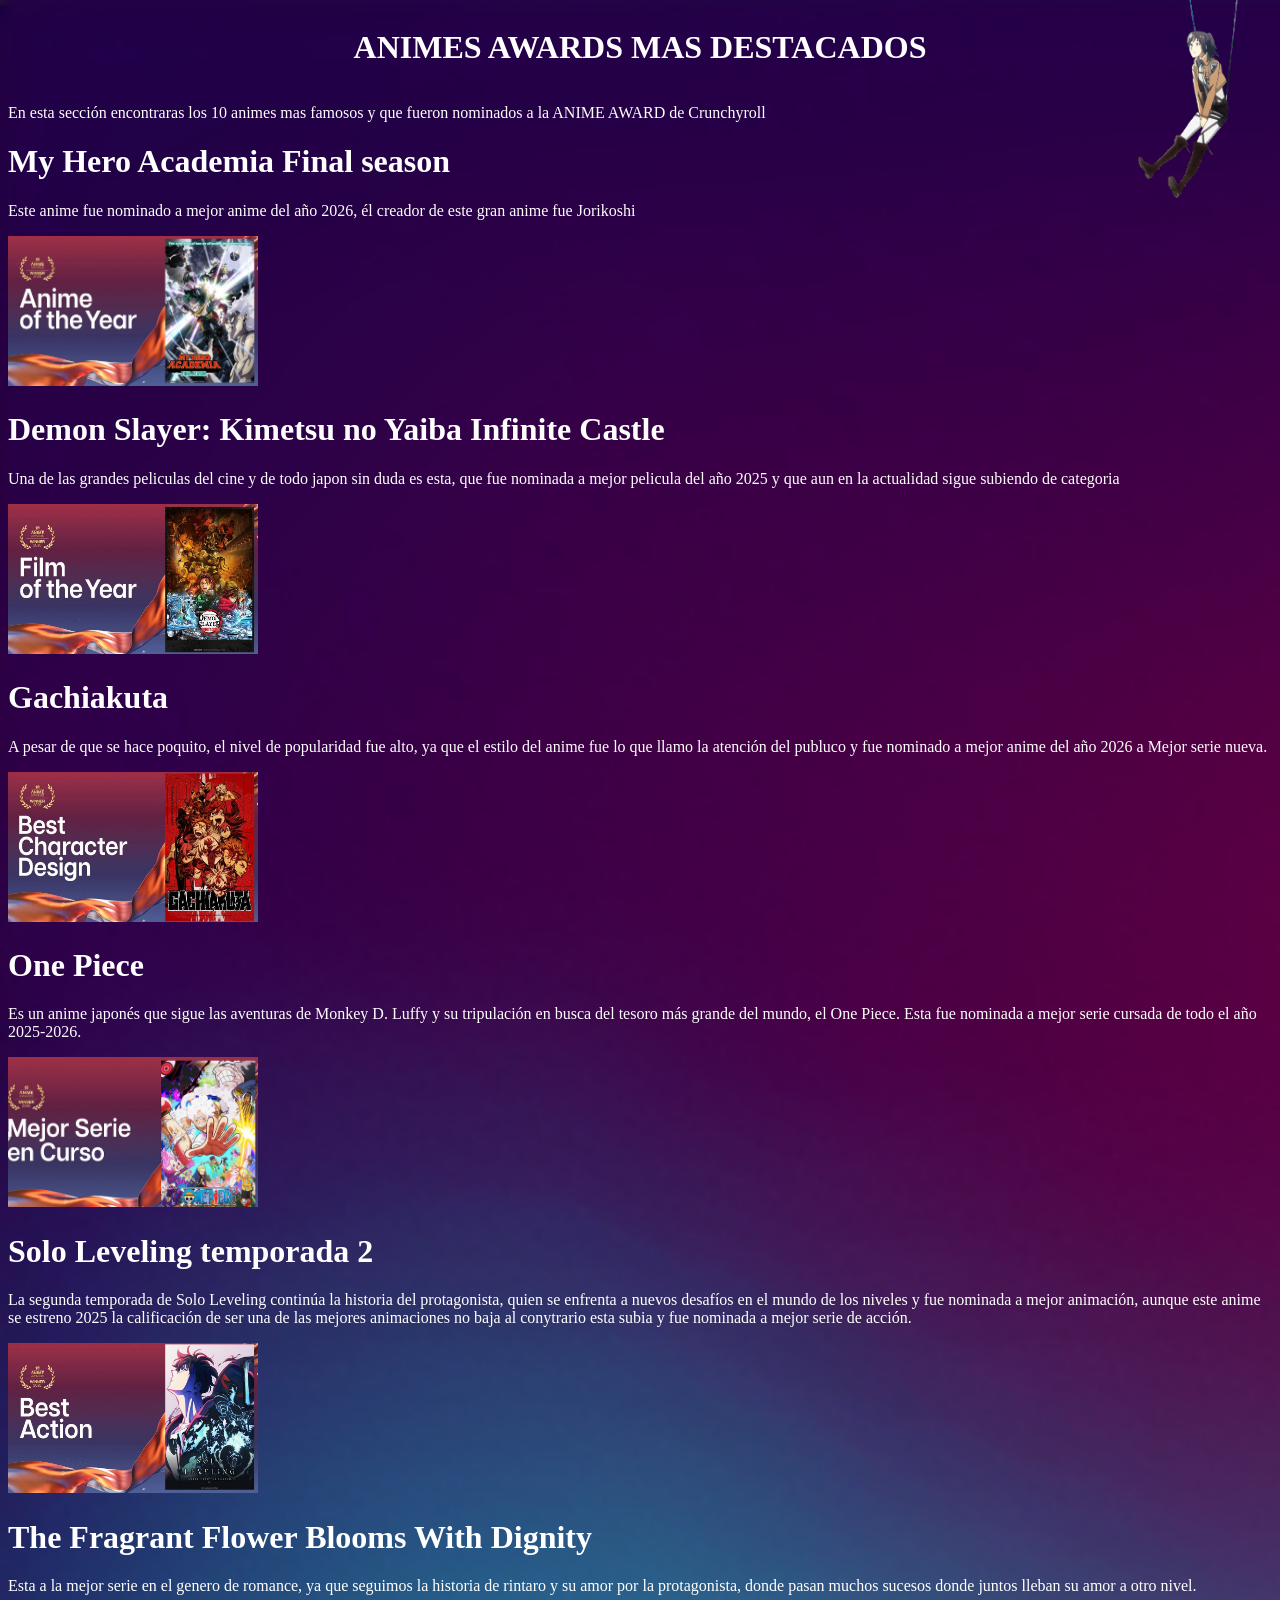
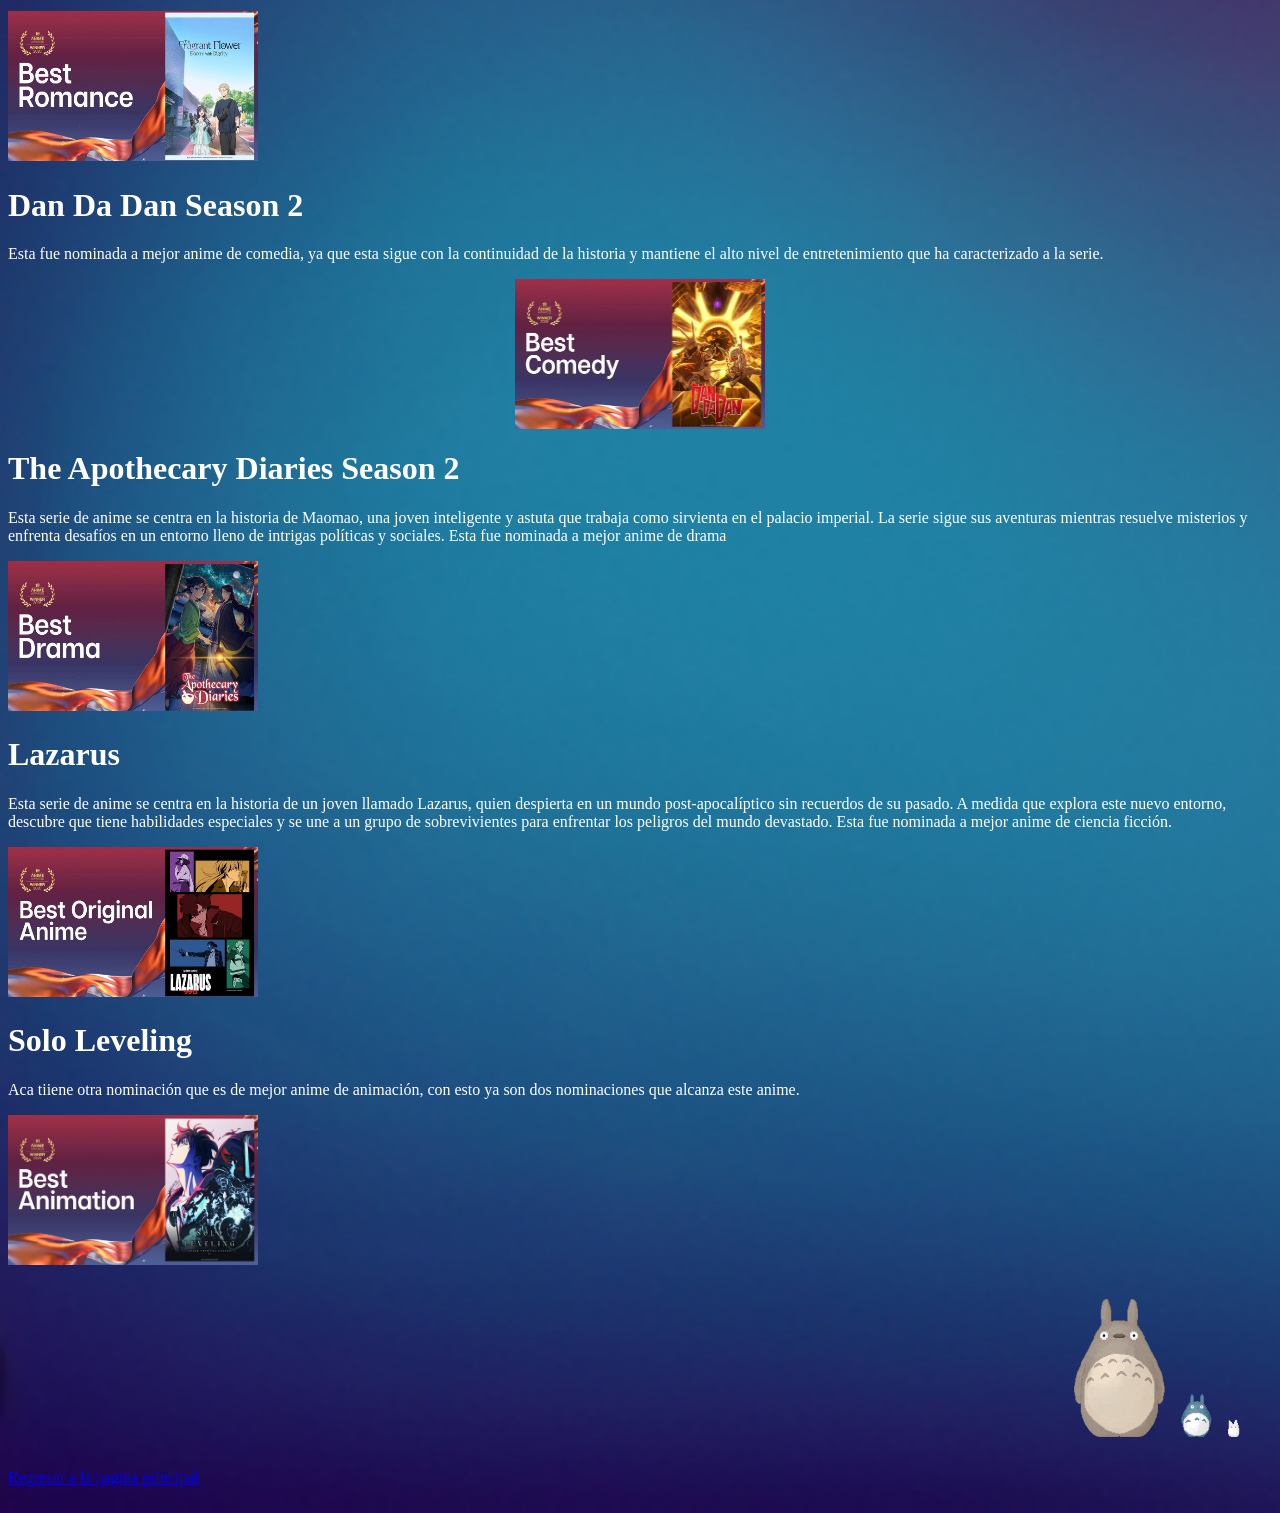
==== Anime.html @ 515d3b7e "cambios de todo" ====
<!DOCTYPE html>
<html lang="en">
<head>
    <meta charset="UTF-8">
    <meta name="viewport" content="width=device-width, initial-scale=1.0">
    <title>sly_Anime</title>
    <link rel="stylesheet" href="style.css" />

</head>
<body>
    <div>
   <h1 style="text-align:center;" >ANIMES AWARDS MAS DESTACADOS</h1>
     <img src="titan.gif" class="titan" >

    </div>
    <p>En esta sección encontraras los 10 animes mas famosos y que fueron nominados a la ANIME AWARD de Crunchyroll </p>
   <h1>My Hero Academia Final season</h1>
    <p>Este anime fue nominado a mejor anime del año 2026, él creador de este gran anime fue Jorikoshi</p>
     <img src="hero.jpeg" width="250px" height="150px">
   <h1> Demon Slayer: Kimetsu no Yaiba Infinite Castle</h1>
     <p> Una de las grandes peliculas del cine y de todo japon sin duda es esta, que fue nominada a mejor pelicula del año 2025 y que aun en la actualidad sigue subiendo de categoria</p>
     <img src="kimetsu.jpeg" width="250px" height="150px">
   <h1>Gachiakuta</h1>
     <p> A pesar de que se hace poquito, el nivel de popularidad fue alto, ya que el estilo del anime fue lo que llamo la atención del publuco y fue nominado a mejor anime del año 2026 a Mejor serie nueva.</p>
     <img src="gachiakuta.jpeg" width="250px" height="150px">
   <h1> One Piece</h1>
     <p>Es un anime japonés que sigue las aventuras de Monkey D. Luffy y su tripulación en busca del tesoro más grande del mundo, el One Piece. Esta fue nominada a mejor serie cursada de todo el año 2025-2026.</p>
     <img src="one.png" width="250px" height="150px">
   <h1>Solo Leveling temporada 2</h1>
     <p>La segunda temporada de Solo Leveling continúa la historia del protagonista, quien se enfrenta a nuevos desafíos en el mundo de los niveles y fue nominada a mejor animación, aunque este anime se estreno 2025 la calificación de ser una de las mejores animaciones no baja al conytrario esta subia y fue nominada a mejor serie de acción.</p>
     <img src="sololevelin.jpeg" width="250px" height="150px">
   <h1>The Fragrant Flower Blooms With Dignity</h1>
     <p>Esta a la mejor serie en el genero de romance, ya que seguimos la historia de rintaro y su amor por la protagonista, donde pasan muchos sucesos donde juntos lleban su amor a otro nivel.</p>
     <img src="flowers.jpeg" width="250px" height="150px">
   <h1>Dan Da Dan Season 2</h1>
     <p>Esta fue nominada a mejor anime de comedia, ya que esta sigue con la continuidad de la historia y mantiene el alto nivel de entretenimiento que ha caracterizado a la serie.</p>
     <img src="dan.jpeg" width="250px" height="150px" style="display:block; margin-left: auto; margin-right: auto;">
    <h1>The Apothecary Diaries Season 2</h1>
      <p>Esta serie de anime se centra en la historia de Maomao, una joven inteligente y astuta que trabaja como sirvienta en el palacio imperial. La serie sigue sus aventuras mientras resuelve misterios y enfrenta desafíos en un entorno lleno de intrigas políticas y sociales. Esta fue nominada a mejor anime de drama</p>
      <img src="boticaria.jpeg" width="250px" height="150px">
    <h1>Lazarus</h1>
      <p>Esta serie de anime se centra en la historia de un joven llamado Lazarus, quien despierta en un mundo post-apocalíptico sin recuerdos de su pasado. A medida que explora este nuevo entorno, descubre que tiene habilidades especiales y se une a un grupo de sobrevivientes para enfrentar los peligros del mundo devastado. Esta fue nominada a mejor anime de ciencia ficción.</p>
      <img src="lazarus.jpeg" width="250px" height="150px">
    <h1>Solo Leveling</h1>
      <p>Aca tiiene otra nominación que es de mejor anime de animación, con esto ya son dos nominaciones que alcanza este anime.</p>
      <img src="solo.jpeg" width="250px" height="150px" > <img src="totoro.gif" class="gif" style="display:block; margin-left: auto; margin-right: 0;">

       <a href="index.html">Regresar a la pagina principal</a>
     
      <br>
      <br>







</body>
</html>
---- style.css ----
/* * {
    margin: 0;
    padding: 0;
} */

body
{
 background-image: url("fondo.png");
  background-repeat: no-repeat;
  background-size: cover;
}
h1{
    color: white;
}
p{
    color: white;
}


#btn:hover{
    background-color: white;
    color: black;
    
}
.gif{
    width: 200px;
    height: 200px;
    animation: moverRL 12s linear infinite;
}

@keyframes moverRL {
  from {
    transform: translateX(100%);
  }
  to {
    transform: translateX(-100vw);
  }
}

.titan{
    width: 150px;
    position: absolute;
    top: 0;
    right: 0;
}
div{
    display: flex;
    justify-content: center;
    align-items: center;
}

@media (max-width: 600px) {
    .titan {
        width: 60px;
    }
}
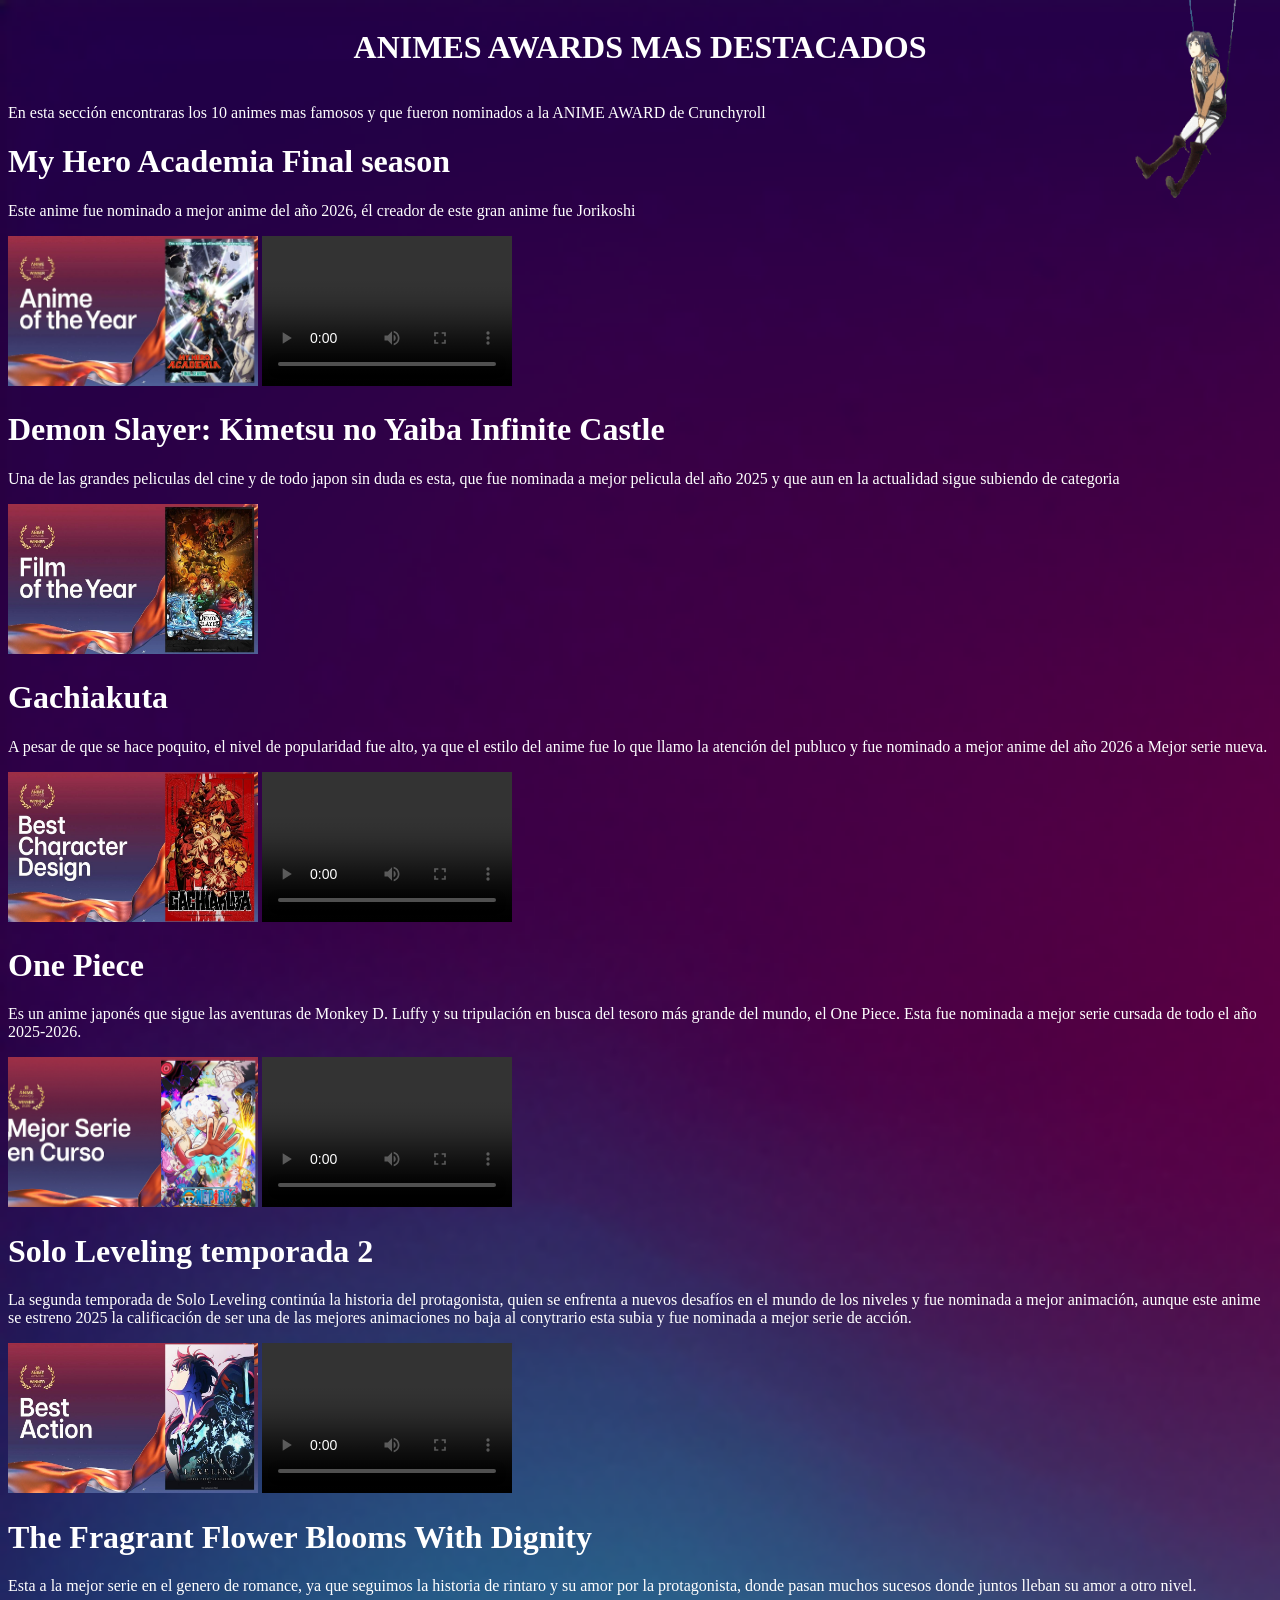
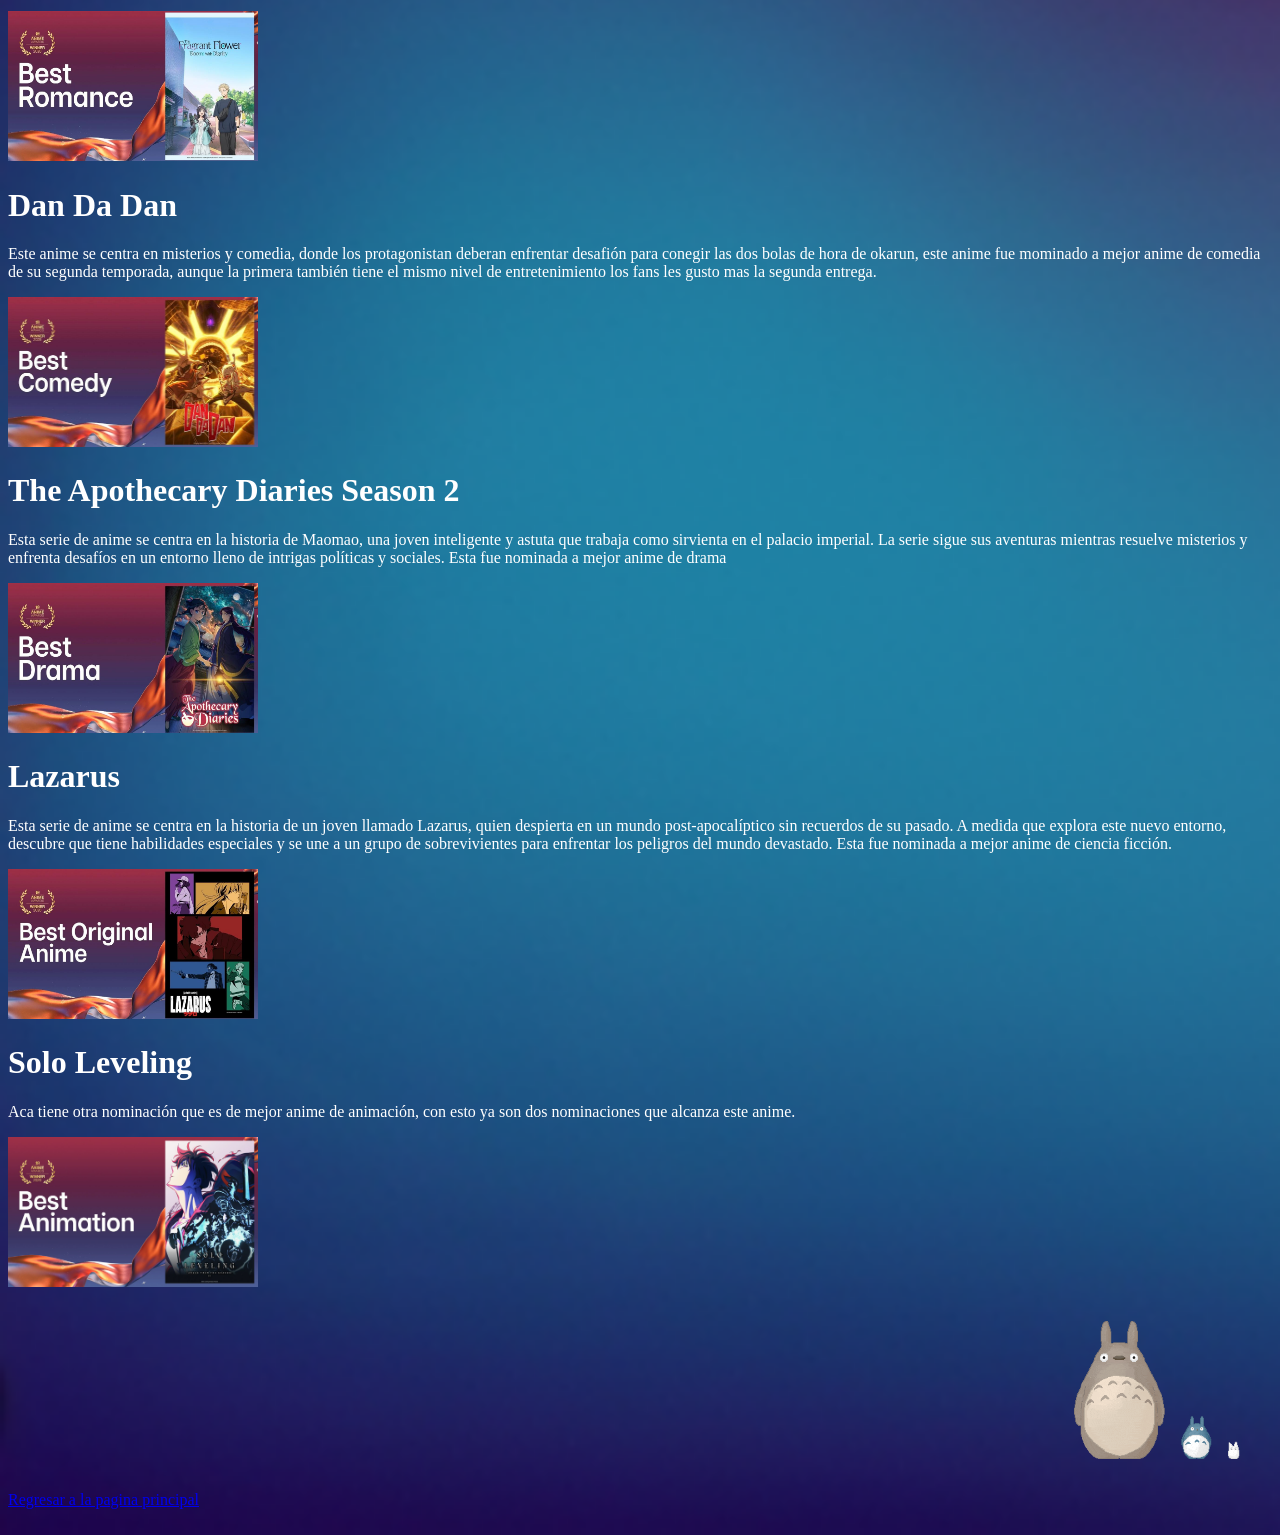
==== commit 4bda4bbd: "videos commit" ====
--- a/Anime.html
+++ b/Anime.html
@@ -17,24 +17,43 @@
    <h1>My Hero Academia Final season</h1>
     <p>Este anime fue nominado a mejor anime del año 2026, él creador de este gran anime fue Jorikoshi</p>
      <img src="hero.jpeg" width="250px" height="150px">
+       <video width="250px" height="150px" controls>
+        <source src="mha.mp4" class="hma"> 
+       </video>
+
    <h1> Demon Slayer: Kimetsu no Yaiba Infinite Castle</h1>
      <p> Una de las grandes peliculas del cine y de todo japon sin duda es esta, que fue nominada a mejor pelicula del año 2025 y que aun en la actualidad sigue subiendo de categoria</p>
      <img src="kimetsu.jpeg" width="250px" height="150px">
    <h1>Gachiakuta</h1>
      <p> A pesar de que se hace poquito, el nivel de popularidad fue alto, ya que el estilo del anime fue lo que llamo la atención del publuco y fue nominado a mejor anime del año 2026 a Mejor serie nueva.</p>
      <img src="gachiakuta.jpeg" width="250px" height="150px">
+     <video width="250px" height="150px" controls>
+        <source src="gachi.mp4" class="gachi"> 
+       </video>
+
+
+
    <h1> One Piece</h1>
      <p>Es un anime japonés que sigue las aventuras de Monkey D. Luffy y su tripulación en busca del tesoro más grande del mundo, el One Piece. Esta fue nominada a mejor serie cursada de todo el año 2025-2026.</p>
      <img src="one.png" width="250px" height="150px">
+      <video width="250px" height="150px" controls>
+        <source src="one.mp4" class="one"> 
+       </video>
+      
    <h1>Solo Leveling temporada 2</h1>
      <p>La segunda temporada de Solo Leveling continúa la historia del protagonista, quien se enfrenta a nuevos desafíos en el mundo de los niveles y fue nominada a mejor animación, aunque este anime se estreno 2025 la calificación de ser una de las mejores animaciones no baja al conytrario esta subia y fue nominada a mejor serie de acción.</p>
      <img src="sololevelin.jpeg" width="250px" height="150px">
+     <video width="250px" height="150px" controls>
+        <source src="solo.mp4" class="solo"> 
+       </video>
+
+
    <h1>The Fragrant Flower Blooms With Dignity</h1>
      <p>Esta a la mejor serie en el genero de romance, ya que seguimos la historia de rintaro y su amor por la protagonista, donde pasan muchos sucesos donde juntos lleban su amor a otro nivel.</p>
      <img src="flowers.jpeg" width="250px" height="150px">
-   <h1>Dan Da Dan Season 2</h1>
-     <p>Esta fue nominada a mejor anime de comedia, ya que esta sigue con la continuidad de la historia y mantiene el alto nivel de entretenimiento que ha caracterizado a la serie.</p>
-     <img src="dan.jpeg" width="250px" height="150px" style="display:block; margin-left: auto; margin-right: auto;">
+    <h1>Dan Da Dan</h1>
+     <p>Este anime se centra en misterios y comedia, donde los protagonistan deberan enfrentar desafión para conegir las dos bolas de hora de okarun, este anime fue mominado a mejor anime de comedia de su segunda temporada, aunque la primera también tiene el mismo nivel de entretenimiento los fans les gusto mas la segunda entrega.</p>
+     <img src="dan.jpeg" width="250px" height="150px">
     <h1>The Apothecary Diaries Season 2</h1>
       <p>Esta serie de anime se centra en la historia de Maomao, una joven inteligente y astuta que trabaja como sirvienta en el palacio imperial. La serie sigue sus aventuras mientras resuelve misterios y enfrenta desafíos en un entorno lleno de intrigas políticas y sociales. Esta fue nominada a mejor anime de drama</p>
       <img src="boticaria.jpeg" width="250px" height="150px">
@@ -42,9 +61,9 @@
       <p>Esta serie de anime se centra en la historia de un joven llamado Lazarus, quien despierta en un mundo post-apocalíptico sin recuerdos de su pasado. A medida que explora este nuevo entorno, descubre que tiene habilidades especiales y se une a un grupo de sobrevivientes para enfrentar los peligros del mundo devastado. Esta fue nominada a mejor anime de ciencia ficción.</p>
       <img src="lazarus.jpeg" width="250px" height="150px">
     <h1>Solo Leveling</h1>
-      <p>Aca tiiene otra nominación que es de mejor anime de animación, con esto ya son dos nominaciones que alcanza este anime.</p>
+      <p>Aca tiene otra nominación que es de mejor anime de animación, con esto ya son dos nominaciones que alcanza este anime.</p>
       <img src="solo.jpeg" width="250px" height="150px" > <img src="totoro.gif" class="gif" style="display:block; margin-left: auto; margin-right: 0;">
-
+       
        <a href="index.html">Regresar a la pagina principal</a>
      
       <br>
--- a/style.css
+++ b/style.css
@@ -15,6 +15,9 @@
 p{
     color: white;
 }
+
+
+
 
 
 #btn:hover{
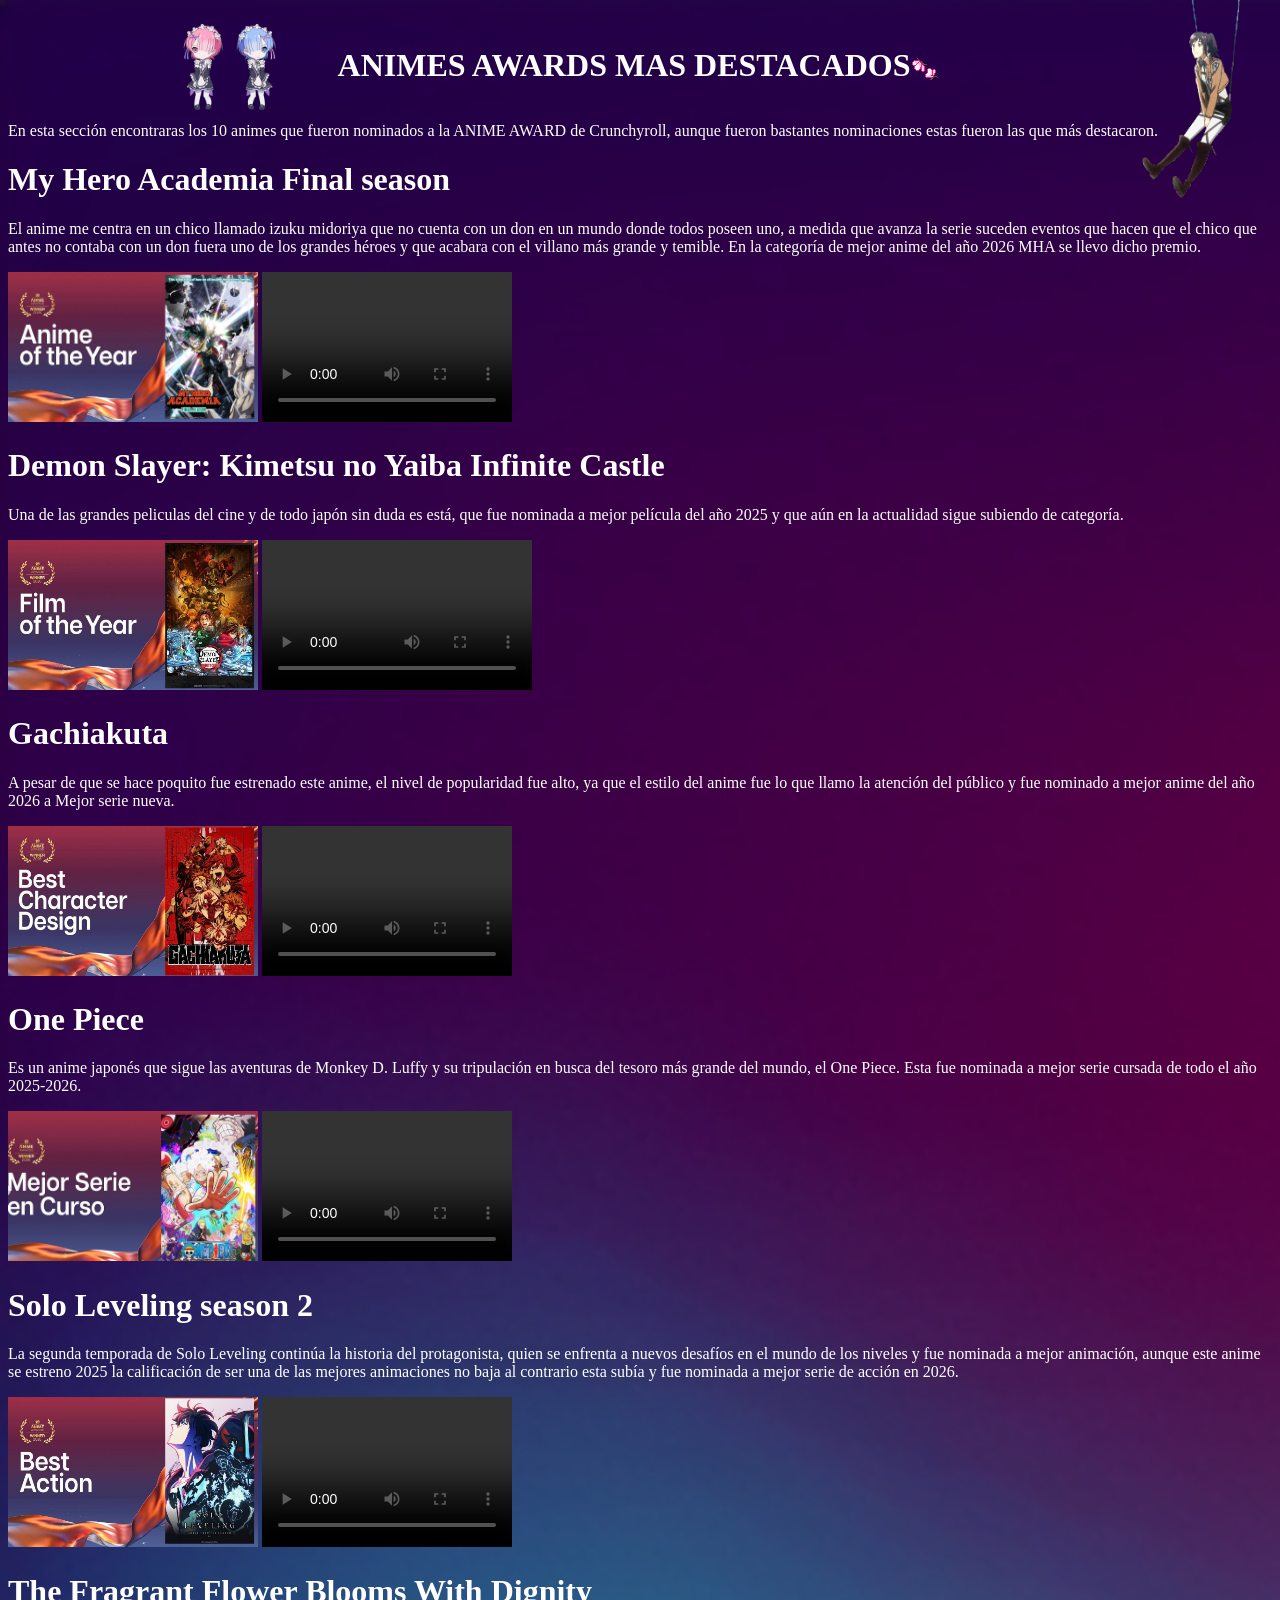
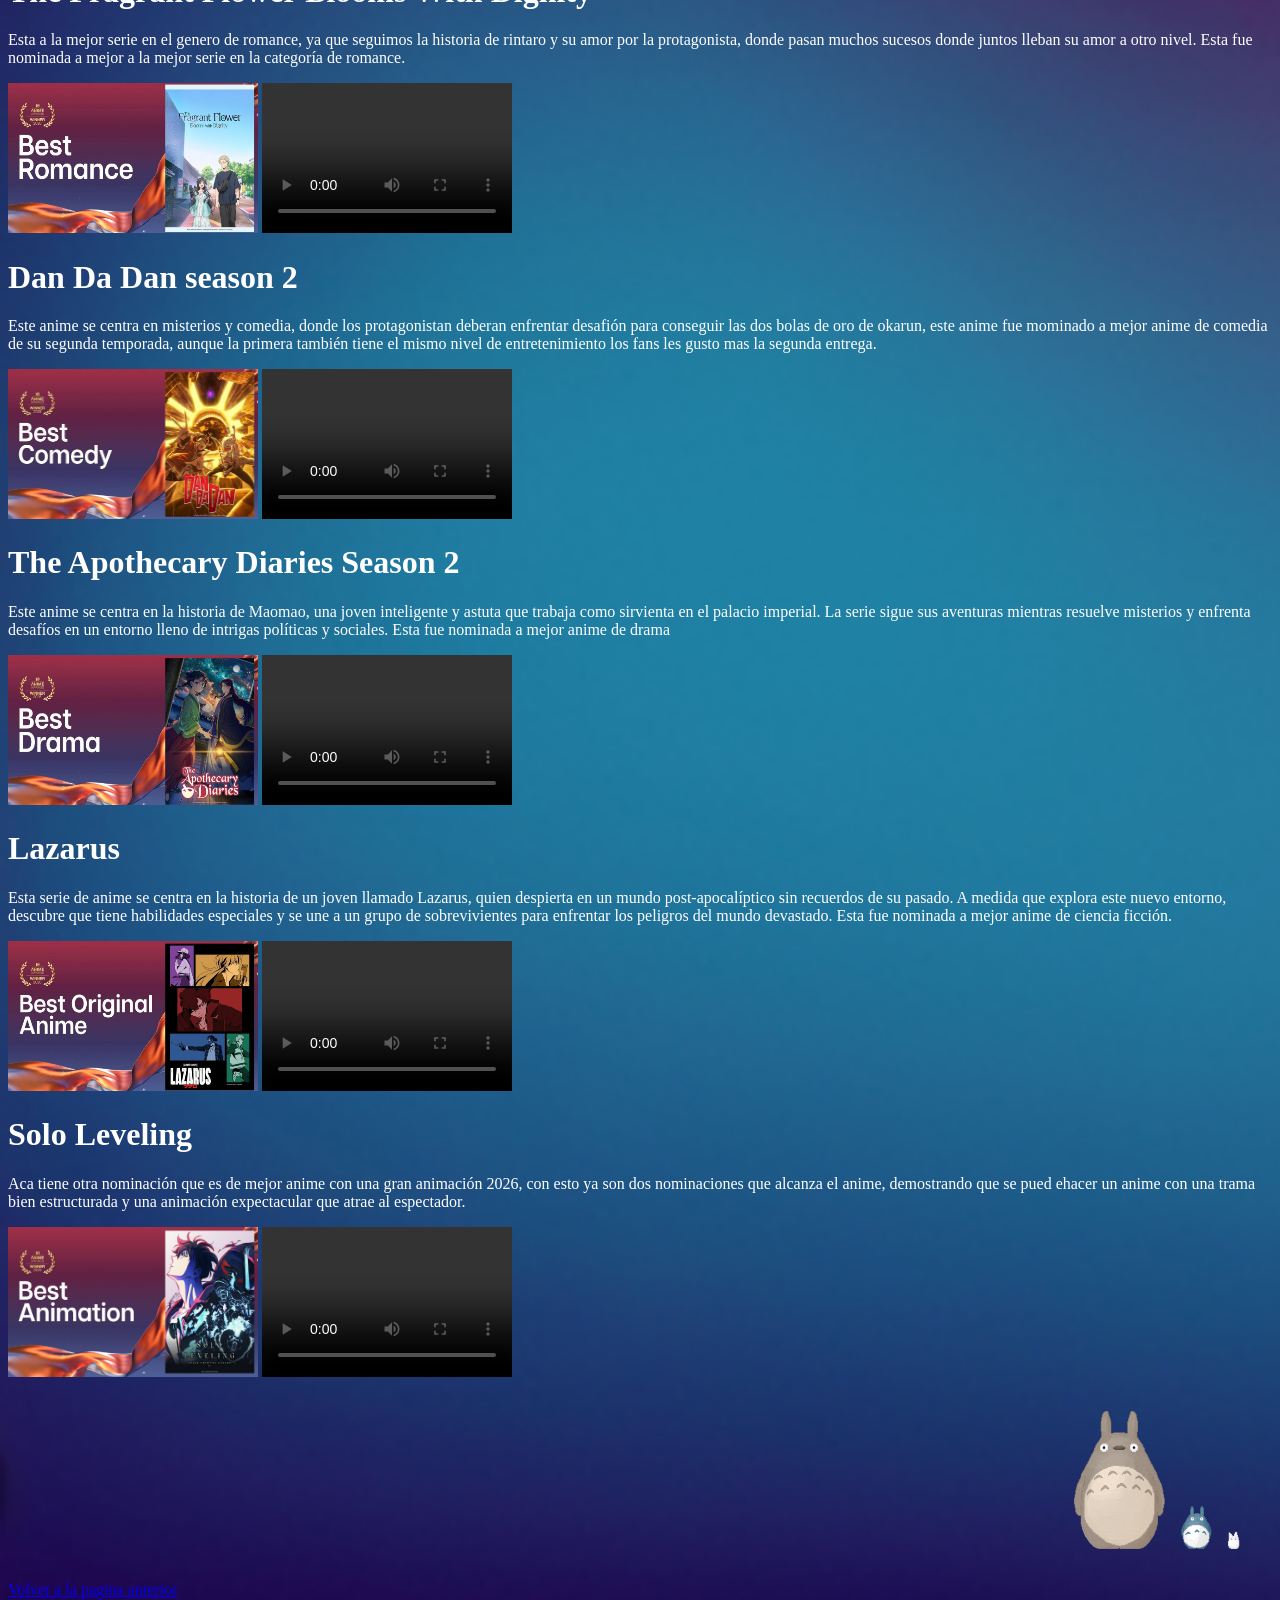
==== commit 51e8fc78: "cambios commit" ====
--- a/Anime.html
+++ b/Anime.html
@@ -3,36 +3,47 @@
 <head>
     <meta charset="UTF-8">
     <meta name="viewport" content="width=device-width, initial-scale=1.0">
-    <title>sly_Anime</title>
+    <title>sly_ANIME</title>
+    <link rel="icon" href="icono.jpg">
     <link rel="stylesheet" href="style.css" />
 
 </head>
 <body>
+  <br>
     <div>
    <h1 style="text-align:center;" >ANIMES AWARDS MAS DESTACADOS</h1>
      <img src="titan.gif" class="titan" >
-
+     <img src="mari.gif" class="mari">
+     <img src="baile.gif" class="baile">
     </div>
-    <p>En esta sección encontraras los 10 animes mas famosos y que fueron nominados a la ANIME AWARD de Crunchyroll </p>
-   <h1>My Hero Academia Final season</h1>
-    <p>Este anime fue nominado a mejor anime del año 2026, él creador de este gran anime fue Jorikoshi</p>
+    <p>En esta sección encontraras los 10 animes que fueron nominados a la ANIME AWARD de Crunchyroll, aunque fueron bastantes nominaciones estas fueron las que más destacaron. </p>
+   
+    <h1>My Hero Academia Final season</h1>
+    <p>El anime me centra en un chico llamado izuku midoriya que no cuenta con un don en un mundo donde todos poseen uno, a medida que avanza la serie suceden eventos que hacen que el chico que antes no contaba con un don fuera uno de los grandes héroes y que acabara con el villano más grande y temible. En la categoría de mejor anime del año 2026 MHA se llevo dicho premio.</p>
      <img src="hero.jpeg" width="250px" height="150px">
-       <video width="250px" height="150px" controls>
+       <video width="250px" height="150px" controls> 
+        <img src="mari.gif" class="mari">
         <source src="mha.mp4" class="hma"> 
        </video>
 
+       <br>
    <h1> Demon Slayer: Kimetsu no Yaiba Infinite Castle</h1>
-     <p> Una de las grandes peliculas del cine y de todo japon sin duda es esta, que fue nominada a mejor pelicula del año 2025 y que aun en la actualidad sigue subiendo de categoria</p>
+     <p> Una de las grandes peliculas del cine y de todo japón sin duda es está, que fue nominada a mejor película del año 2025 y que aún en la actualidad sigue subiendo de categoría.</p>
      <img src="kimetsu.jpeg" width="250px" height="150px">
+      <video width="270px" height="150px" controls>
+        <source src="kimetsu.mp4" class="kimetsu"> 
+       </video>
+      
+        <br>
    <h1>Gachiakuta</h1>
-     <p> A pesar de que se hace poquito, el nivel de popularidad fue alto, ya que el estilo del anime fue lo que llamo la atención del publuco y fue nominado a mejor anime del año 2026 a Mejor serie nueva.</p>
+     <p> A pesar de que se hace poquito fue estrenado este anime, el nivel de popularidad fue alto, ya que el estilo del anime fue lo que llamo la atención del público y fue nominado a mejor anime del año 2026 a Mejor serie nueva.</p>
      <img src="gachiakuta.jpeg" width="250px" height="150px">
      <video width="250px" height="150px" controls>
         <source src="gachi.mp4" class="gachi"> 
        </video>
 
 
-
+        <br>
    <h1> One Piece</h1>
      <p>Es un anime japonés que sigue las aventuras de Monkey D. Luffy y su tripulación en busca del tesoro más grande del mundo, el One Piece. Esta fue nominada a mejor serie cursada de todo el año 2025-2026.</p>
      <img src="one.png" width="250px" height="150px">
@@ -40,31 +51,56 @@
         <source src="one.mp4" class="one"> 
        </video>
       
-   <h1>Solo Leveling temporada 2</h1>
-     <p>La segunda temporada de Solo Leveling continúa la historia del protagonista, quien se enfrenta a nuevos desafíos en el mundo de los niveles y fue nominada a mejor animación, aunque este anime se estreno 2025 la calificación de ser una de las mejores animaciones no baja al conytrario esta subia y fue nominada a mejor serie de acción.</p>
+       <br>
+   <h1>Solo Leveling season 2</h1>
+     <p>La segunda temporada de Solo Leveling continúa la historia del protagonista, quien se enfrenta a nuevos desafíos en el mundo de los niveles y fue nominada a mejor animación, aunque este anime se estreno 2025 la calificación de ser una de las mejores animaciones no baja al contrario esta subía y fue nominada a mejor serie de acción en 2026.</p>
      <img src="sololevelin.jpeg" width="250px" height="150px">
      <video width="250px" height="150px" controls>
         <source src="solo.mp4" class="solo"> 
        </video>
 
+       <br>
+   <h1>The Fragrant Flower Blooms With Dignity</h1>
+     <p>Esta a la mejor serie en el genero de romance, ya que seguimos la historia de rintaro y su amor por la protagonista, donde pasan muchos sucesos donde juntos lleban su amor a otro nivel. Esta fue nominada a mejor a la mejor serie en la categoría de romance.</p>
+     <img src="flowers.jpeg" width="250px" height="150px">
+     <video width="250px" height="150px" controls>
+       <source src="flower.mp4" class="flower">
+     </video> 
 
-   <h1>The Fragrant Flower Blooms With Dignity</h1>
-     <p>Esta a la mejor serie en el genero de romance, ya que seguimos la historia de rintaro y su amor por la protagonista, donde pasan muchos sucesos donde juntos lleban su amor a otro nivel.</p>
-     <img src="flowers.jpeg" width="250px" height="150px">
-    <h1>Dan Da Dan</h1>
-     <p>Este anime se centra en misterios y comedia, donde los protagonistan deberan enfrentar desafión para conegir las dos bolas de hora de okarun, este anime fue mominado a mejor anime de comedia de su segunda temporada, aunque la primera también tiene el mismo nivel de entretenimiento los fans les gusto mas la segunda entrega.</p>
+     <br>
+    <h1>Dan Da Dan season 2</h1>
+     <p>Este anime se centra en misterios y comedia, donde los protagonistan deberan enfrentar desafión para conseguir las dos bolas de oro de okarun, este anime fue mominado a mejor anime de comedia de su segunda temporada, aunque la primera también tiene el mismo nivel de entretenimiento los fans les gusto mas la segunda entrega.</p>
      <img src="dan.jpeg" width="250px" height="150px">
+       <video width="250px" height="150px" controls>
+       <source src="dan.mp4">
+     </video> 
+
+      <br>
     <h1>The Apothecary Diaries Season 2</h1>
-      <p>Esta serie de anime se centra en la historia de Maomao, una joven inteligente y astuta que trabaja como sirvienta en el palacio imperial. La serie sigue sus aventuras mientras resuelve misterios y enfrenta desafíos en un entorno lleno de intrigas políticas y sociales. Esta fue nominada a mejor anime de drama</p>
+      <p>Este anime se centra en la historia de Maomao, una joven inteligente y astuta que trabaja como sirvienta en el palacio imperial. La serie sigue sus aventuras mientras resuelve misterios y enfrenta desafíos en un entorno lleno de intrigas políticas y sociales. Esta fue nominada a mejor anime de drama</p>
       <img src="boticaria.jpeg" width="250px" height="150px">
+      <video width="250px" height="150px" controls>
+       <source src="boticaria.mp4">
+     </video> 
+
+     <br>
     <h1>Lazarus</h1>
       <p>Esta serie de anime se centra en la historia de un joven llamado Lazarus, quien despierta en un mundo post-apocalíptico sin recuerdos de su pasado. A medida que explora este nuevo entorno, descubre que tiene habilidades especiales y se une a un grupo de sobrevivientes para enfrentar los peligros del mundo devastado. Esta fue nominada a mejor anime de ciencia ficción.</p>
       <img src="lazarus.jpeg" width="250px" height="150px">
+      <video width="250px" height="150px" controls>
+       <source src="accion.mp4">
+     </video> 
+
+      <br>
     <h1>Solo Leveling</h1>
-      <p>Aca tiene otra nominación que es de mejor anime de animación, con esto ya son dos nominaciones que alcanza este anime.</p>
-      <img src="solo.jpeg" width="250px" height="150px" > <img src="totoro.gif" class="gif" style="display:block; margin-left: auto; margin-right: 0;">
+      <p>Aca tiene otra nominación que es de mejor anime con una gran animación 2026, con esto ya son dos nominaciones que alcanza el anime, demostrando que se pued ehacer un anime con una trama bien estructurada y una animación expectacular que atrae al espectador.</p>
+      <img src="solo.jpeg" width="250px" height="150px" > 
+      <video width="250px" height="150px" controls>
+       <source src="level.mp4">
+     </video> 
+      <img src="totoro.gif" class="gif" style="display:block; margin-left: auto; margin-right: 0;">
        
-       <a href="index.html">Regresar a la pagina principal</a>
+       <a href="index.html" class="volver">Volver a la pagina anterior</a>
      
       <br>
       <br>
--- a/style.css
+++ b/style.css
@@ -1,7 +1,5 @@
-/* * {
-    margin: 0;
-    padding: 0;
-} */
+
+
 
 body
 {
@@ -17,8 +15,19 @@
 }
 
 
+#volver{
+     text-decoration: none;
+    color: white;
+    background-color: black;
+    padding: 10px 20px;
+    border-radius: 10px;
+}
 
-
+#volver:hover {
+    background-color: white;
+    color: black;
+    transform: scale (1.5);
+}
 
 #btn:hover{
     background-color: white;
@@ -46,14 +55,63 @@
     top: 0;
     right: 0;
 }
+
+.baile {
+    width: 100px;
+    position: absolute;
+    top: 10;
+    right: 1000px;
+    
+}
+
+
 div{
     display: flex;
     justify-content: center;
     align-items: center;
 }
 
+.mari{
+    max-width: 100%;
+    height: auto;
+}
+
+.baile{
+    max-width: 100%;
+    height: auto;
+}
 @media (max-width: 600px) {
     .titan {
         width: 60px;
     }
 }
+
+
+@media (max-width: 600px) {
+    .mari {
+        width: 60px;
+    }
+}
+@media (max-width:500px) {
+    .baile{
+        width: 50px;
+        right: 200px;
+        position: fixed;
+        top: 0;
+    }
+}
+@media (max-width: 900px){
+    .baile{
+        width: 80px;
+        top: 10px;
+        right: 680px;
+    }
+}
+
+@media (max-width: 500px){
+    .baile{
+        width: 50px;
+        top: 10px;
+        right: 10px;
+    }
+}
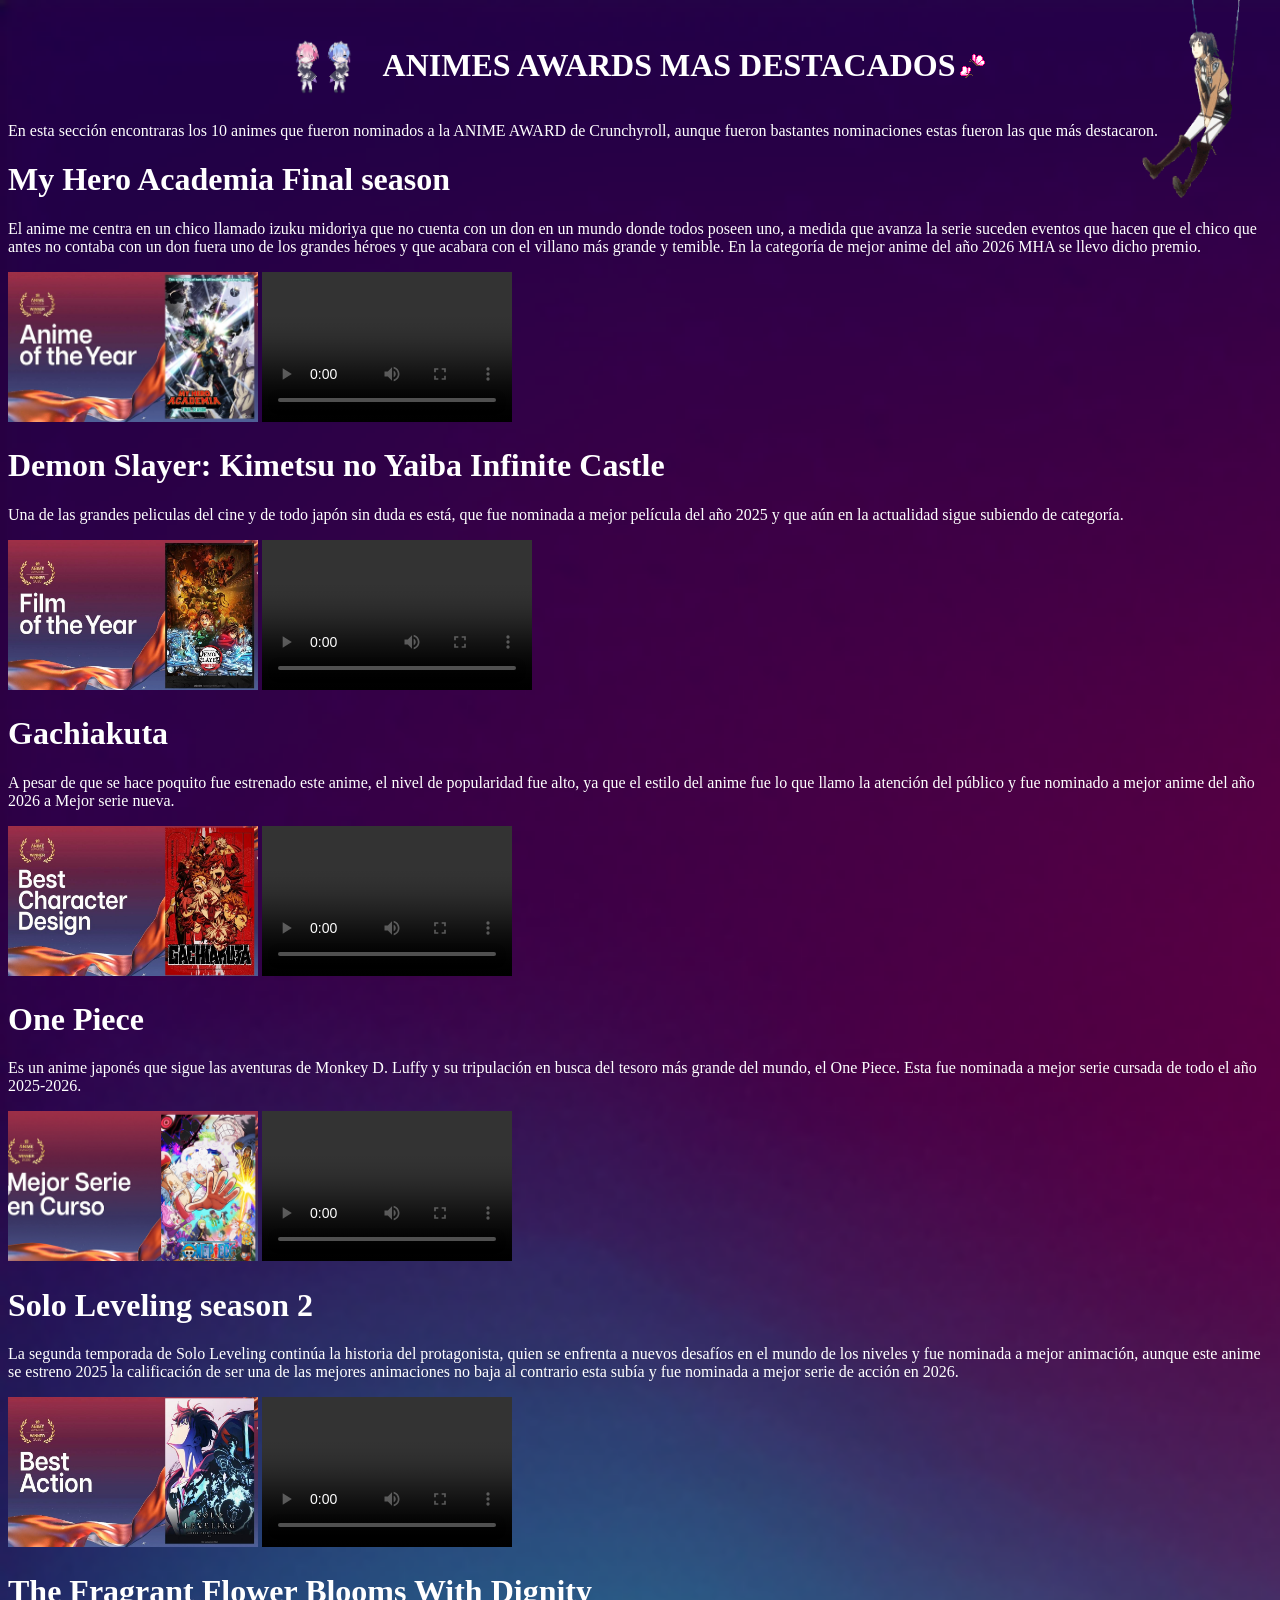
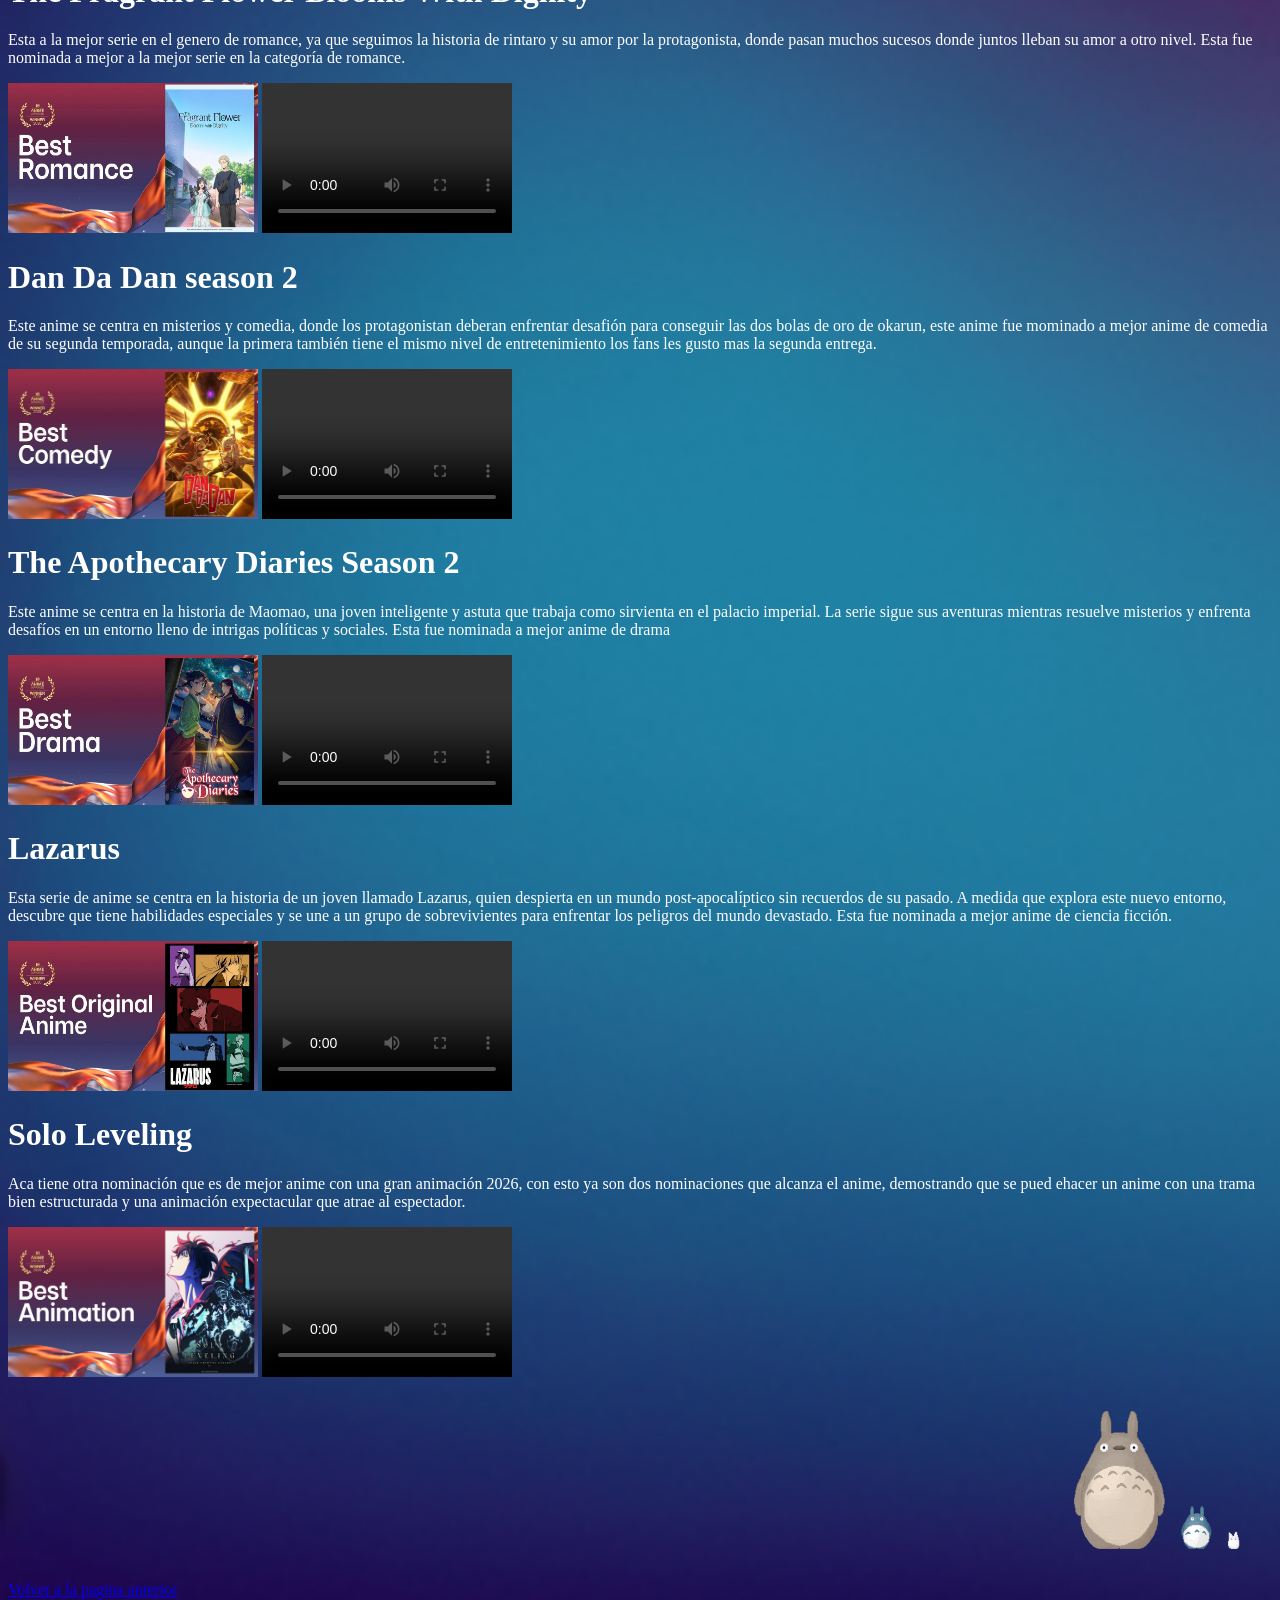
==== commit 68d2eed0: "ajustes" ====
--- a/Anime.html
+++ b/Anime.html
@@ -11,10 +11,12 @@
 <body>
   <br>
     <div>
-   <h1 style="text-align:center;" >ANIMES AWARDS MAS DESTACADOS</h1>
+      <div class="titulo_y_baile">
+        <img src="baile.gif" class="baile">
+        <h1 style="text-align:center;" >ANIMES AWARDS MAS DESTACADOS</h1>
+      </div>
      <img src="titan.gif" class="titan" >
      <img src="mari.gif" class="mari">
-     <img src="baile.gif" class="baile">
     </div>
     <p>En esta sección encontraras los 10 animes que fueron nominados a la ANIME AWARD de Crunchyroll, aunque fueron bastantes nominaciones estas fueron las que más destacaron. </p>
    
--- a/style.css
+++ b/style.css
@@ -56,13 +56,6 @@
     right: 0;
 }
 
-.baile {
-    width: 100px;
-    position: absolute;
-    top: 10;
-    right: 1000px;
-    
-}
 
 
 div{
@@ -77,41 +70,25 @@
 }
 
 .baile{
-    max-width: 100%;
-    height: auto;
+    width: 60px;
 }
+
+.titulo_y_baile{
+    display: flex;
+    gap: 30px;
+}
+
 @media (max-width: 600px) {
     .titan {
         width: 60px;
     }
-}
-
-
-@media (max-width: 600px) {
     .mari {
         width: 60px;
     }
-}
-@media (max-width:500px) {
     .baile{
-        width: 50px;
-        right: 200px;
-        position: fixed;
+        position: absolute;
         top: 0;
+        left: 0;
+        width: 40px;
     }
-}
-@media (max-width: 900px){
-    .baile{
-        width: 80px;
-        top: 10px;
-        right: 680px;
-    }
-}
-
-@media (max-width: 500px){
-    .baile{
-        width: 50px;
-        top: 10px;
-        right: 10px;
-    }
-}
+}
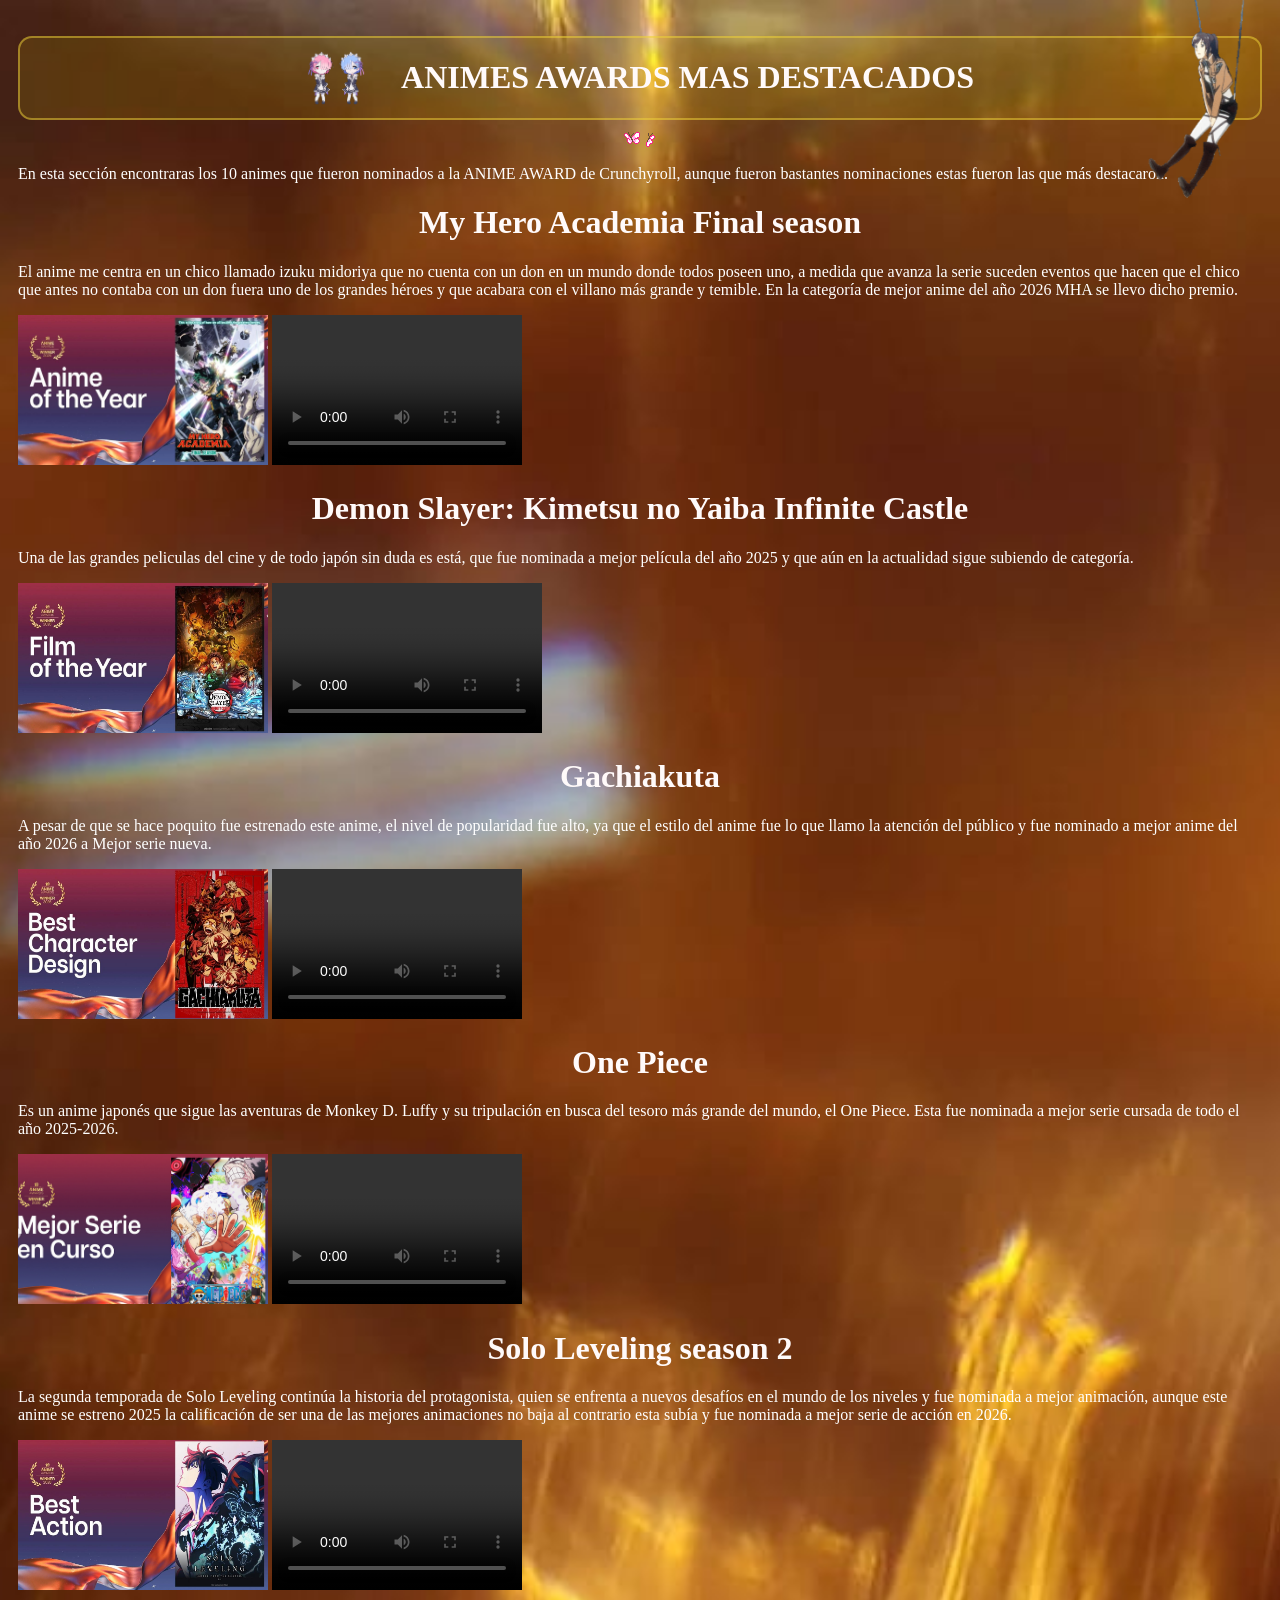
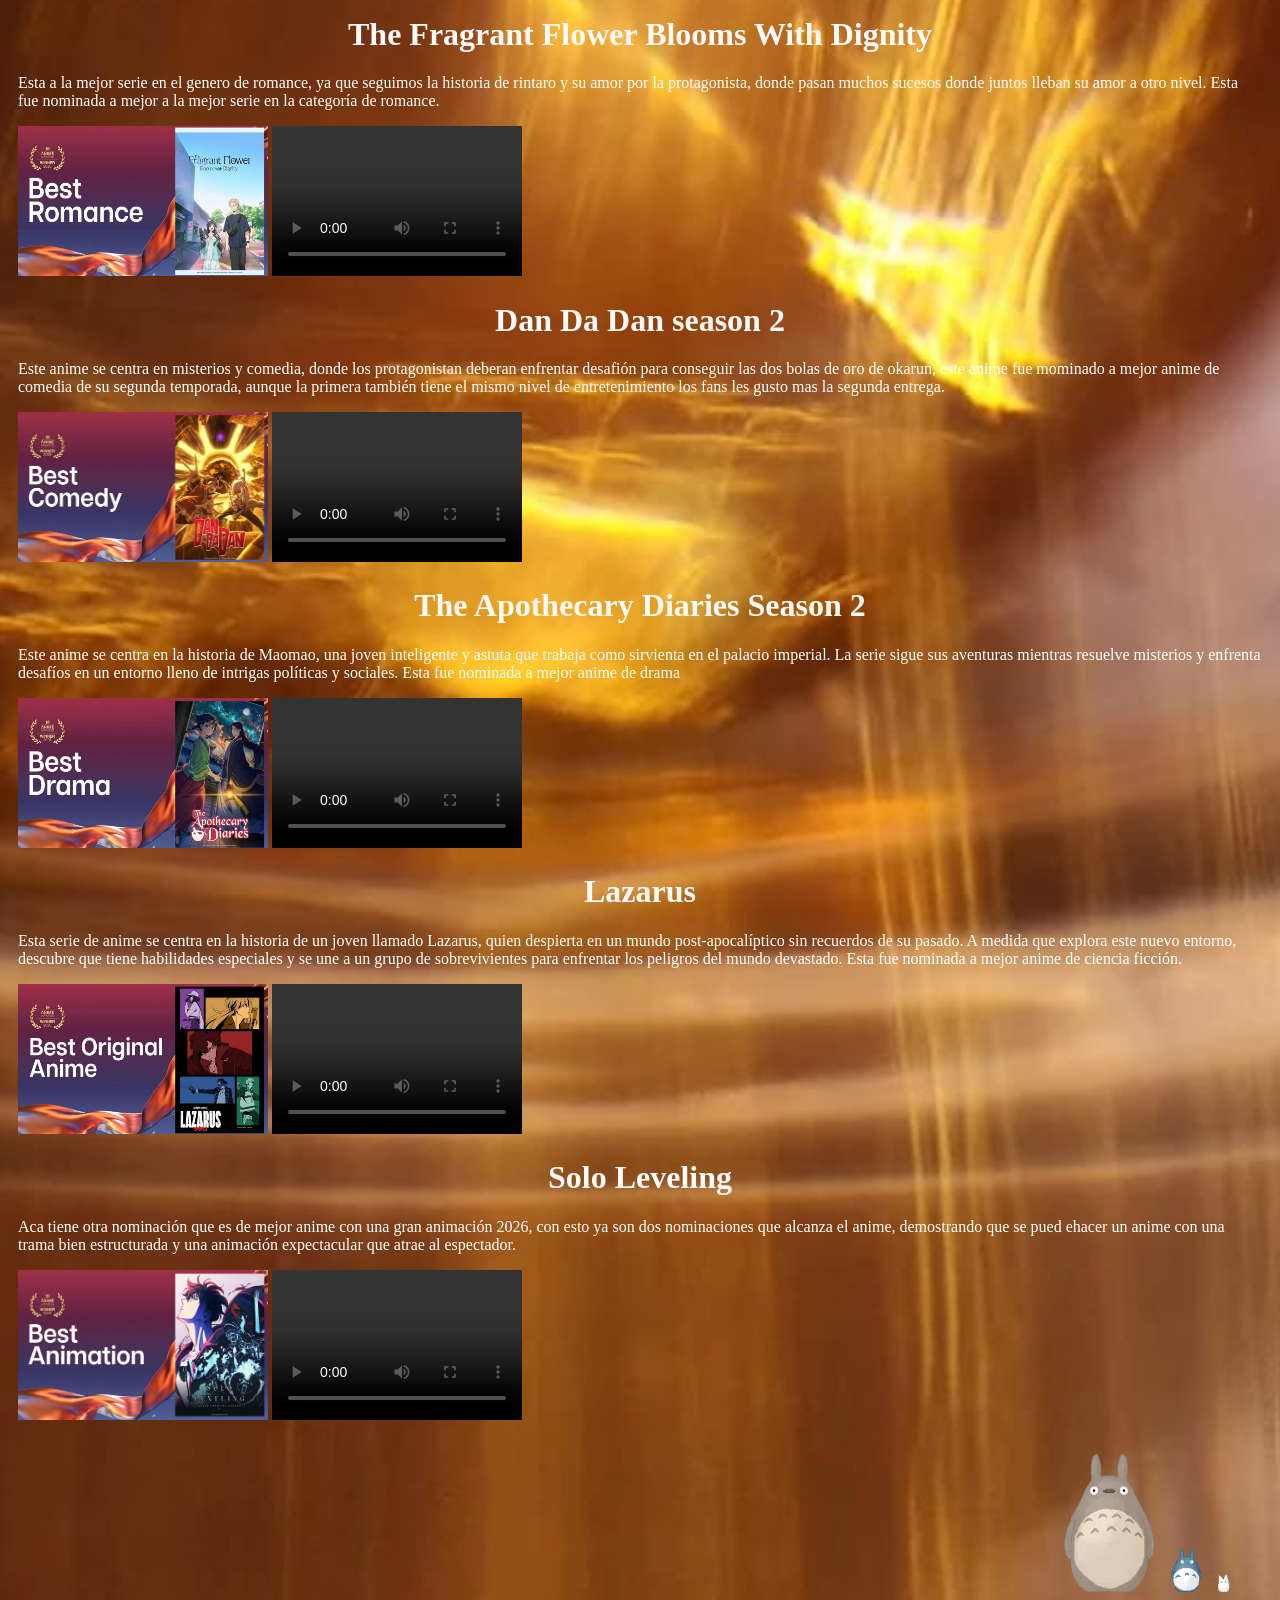
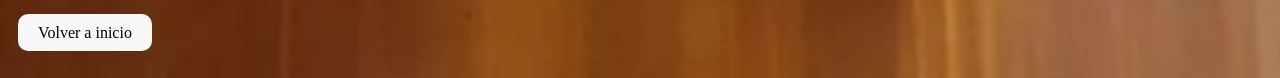
==== commit e12a7d61: "modificaciones" ====
--- a/Anime.html
+++ b/Anime.html
@@ -10,17 +10,17 @@
 </head>
 <body>
   <br>
-    <div>
-      <div class="titulo_y_baile">
+  <div class="titulo_y_baile">
         <img src="baile.gif" class="baile">
         <h1 style="text-align:center;" >ANIMES AWARDS MAS DESTACADOS</h1>
       </div>
+    <div>
      <img src="titan.gif" class="titan" >
      <img src="mari.gif" class="mari">
     </div>
     <p>En esta sección encontraras los 10 animes que fueron nominados a la ANIME AWARD de Crunchyroll, aunque fueron bastantes nominaciones estas fueron las que más destacaron. </p>
    
-    <h1>My Hero Academia Final season</h1>
+    <h1 style="text-align: center;">My Hero Academia Final season</h1>
     <p>El anime me centra en un chico llamado izuku midoriya que no cuenta con un don en un mundo donde todos poseen uno, a medida que avanza la serie suceden eventos que hacen que el chico que antes no contaba con un don fuera uno de los grandes héroes y que acabara con el villano más grande y temible. En la categoría de mejor anime del año 2026 MHA se llevo dicho premio.</p>
      <img src="hero.jpeg" width="250px" height="150px">
        <video width="250px" height="150px" controls> 
@@ -29,7 +29,7 @@
        </video>
 
        <br>
-   <h1> Demon Slayer: Kimetsu no Yaiba Infinite Castle</h1>
+   <h1 style="text-align: center;"> Demon Slayer: Kimetsu no Yaiba Infinite Castle</h1>
      <p> Una de las grandes peliculas del cine y de todo japón sin duda es está, que fue nominada a mejor película del año 2025 y que aún en la actualidad sigue subiendo de categoría.</p>
      <img src="kimetsu.jpeg" width="250px" height="150px">
       <video width="270px" height="150px" controls>
@@ -37,7 +37,7 @@
        </video>
       
         <br>
-   <h1>Gachiakuta</h1>
+   <h1 style="text-align: center;">Gachiakuta</h1>
      <p> A pesar de que se hace poquito fue estrenado este anime, el nivel de popularidad fue alto, ya que el estilo del anime fue lo que llamo la atención del público y fue nominado a mejor anime del año 2026 a Mejor serie nueva.</p>
      <img src="gachiakuta.jpeg" width="250px" height="150px">
      <video width="250px" height="150px" controls>
@@ -46,7 +46,7 @@
 
 
         <br>
-   <h1> One Piece</h1>
+   <h1 style="text-align: center;"> One Piece</h1>
      <p>Es un anime japonés que sigue las aventuras de Monkey D. Luffy y su tripulación en busca del tesoro más grande del mundo, el One Piece. Esta fue nominada a mejor serie cursada de todo el año 2025-2026.</p>
      <img src="one.png" width="250px" height="150px">
       <video width="250px" height="150px" controls>
@@ -54,7 +54,7 @@
        </video>
       
        <br>
-   <h1>Solo Leveling season 2</h1>
+   <h1 style="text-align: center;">Solo Leveling season 2</h1>
      <p>La segunda temporada de Solo Leveling continúa la historia del protagonista, quien se enfrenta a nuevos desafíos en el mundo de los niveles y fue nominada a mejor animación, aunque este anime se estreno 2025 la calificación de ser una de las mejores animaciones no baja al contrario esta subía y fue nominada a mejor serie de acción en 2026.</p>
      <img src="sololevelin.jpeg" width="250px" height="150px">
      <video width="250px" height="150px" controls>
@@ -62,7 +62,7 @@
        </video>
 
        <br>
-   <h1>The Fragrant Flower Blooms With Dignity</h1>
+   <h1 style="text-align: center;">The Fragrant Flower Blooms With Dignity</h1>
      <p>Esta a la mejor serie en el genero de romance, ya que seguimos la historia de rintaro y su amor por la protagonista, donde pasan muchos sucesos donde juntos lleban su amor a otro nivel. Esta fue nominada a mejor a la mejor serie en la categoría de romance.</p>
      <img src="flowers.jpeg" width="250px" height="150px">
      <video width="250px" height="150px" controls>
@@ -70,7 +70,7 @@
      </video> 
 
      <br>
-    <h1>Dan Da Dan season 2</h1>
+    <h1 style="text-align: center;" >Dan Da Dan season 2</h1>
      <p>Este anime se centra en misterios y comedia, donde los protagonistan deberan enfrentar desafión para conseguir las dos bolas de oro de okarun, este anime fue mominado a mejor anime de comedia de su segunda temporada, aunque la primera también tiene el mismo nivel de entretenimiento los fans les gusto mas la segunda entrega.</p>
      <img src="dan.jpeg" width="250px" height="150px">
        <video width="250px" height="150px" controls>
@@ -78,7 +78,7 @@
      </video> 
 
       <br>
-    <h1>The Apothecary Diaries Season 2</h1>
+    <h1 style="text-align: center;">The Apothecary Diaries Season 2</h1>
       <p>Este anime se centra en la historia de Maomao, una joven inteligente y astuta que trabaja como sirvienta en el palacio imperial. La serie sigue sus aventuras mientras resuelve misterios y enfrenta desafíos en un entorno lleno de intrigas políticas y sociales. Esta fue nominada a mejor anime de drama</p>
       <img src="boticaria.jpeg" width="250px" height="150px">
       <video width="250px" height="150px" controls>
@@ -86,15 +86,15 @@
      </video> 
 
      <br>
-    <h1>Lazarus</h1>
+    <h1 style="text-align: center;">Lazarus</h1>
       <p>Esta serie de anime se centra en la historia de un joven llamado Lazarus, quien despierta en un mundo post-apocalíptico sin recuerdos de su pasado. A medida que explora este nuevo entorno, descubre que tiene habilidades especiales y se une a un grupo de sobrevivientes para enfrentar los peligros del mundo devastado. Esta fue nominada a mejor anime de ciencia ficción.</p>
       <img src="lazarus.jpeg" width="250px" height="150px">
       <video width="250px" height="150px" controls>
        <source src="accion.mp4">
      </video> 
 
-      <br>
-    <h1>Solo Leveling</h1>
+      <br >
+    <h1 style="text-align: center;">Solo Leveling</h1>
       <p>Aca tiene otra nominación que es de mejor anime con una gran animación 2026, con esto ya son dos nominaciones que alcanza el anime, demostrando que se pued ehacer un anime con una trama bien estructurada y una animación expectacular que atrae al espectador.</p>
       <img src="solo.jpeg" width="250px" height="150px" > 
       <video width="250px" height="150px" controls>
@@ -102,7 +102,7 @@
      </video> 
       <img src="totoro.gif" class="gif" style="display:block; margin-left: auto; margin-right: 0;">
        
-       <a href="index.html" class="volver">Volver a la pagina anterior</a>
+       <a href="index.html" class="volver">Volver a inicio</a>
      
       <br>
       <br>
--- a/style.css
+++ b/style.css
@@ -3,31 +3,32 @@
 
 body
 {
- background-image: url("fondo.png");
+ background-image: url("fondo2.jpeg");
   background-repeat: no-repeat;
   background-size: cover;
+  background-color: rgb(145, 145, 145);
+  background-position: center center;
+  padding: 10px;
+
+
 }
 h1{
-    color: white;
+    color: rgb(255, 250, 250);
 }
 p{
     color: white;
 }
 
 
-#volver{
-     text-decoration: none;
-    color: white;
-    background-color: black;
+.volver {
+     text-decoration:white;
+    color: rgb(0, 0, 0);
+    background-color: rgb(248, 248, 248);
     padding: 10px 20px;
     border-radius: 10px;
 }
 
-#volver:hover {
-    background-color: white;
-    color: black;
-    transform: scale (1.5);
-}
+
 
 #btn:hover{
     background-color: white;
@@ -74,8 +75,14 @@
 }
 
 .titulo_y_baile{
+    position: sticky;
+    top: 0;
+    background-color: rgb(204, 154, 18);
     display: flex;
-    gap: 30px;
+    gap: 35px;
+    background: rgba(228, 206, 7, 0.13); 
+    border: 2px solid rgba(237, 210, 58, 0.5); 
+    border-radius: 14px;
 }
 
 @media (max-width: 600px) {
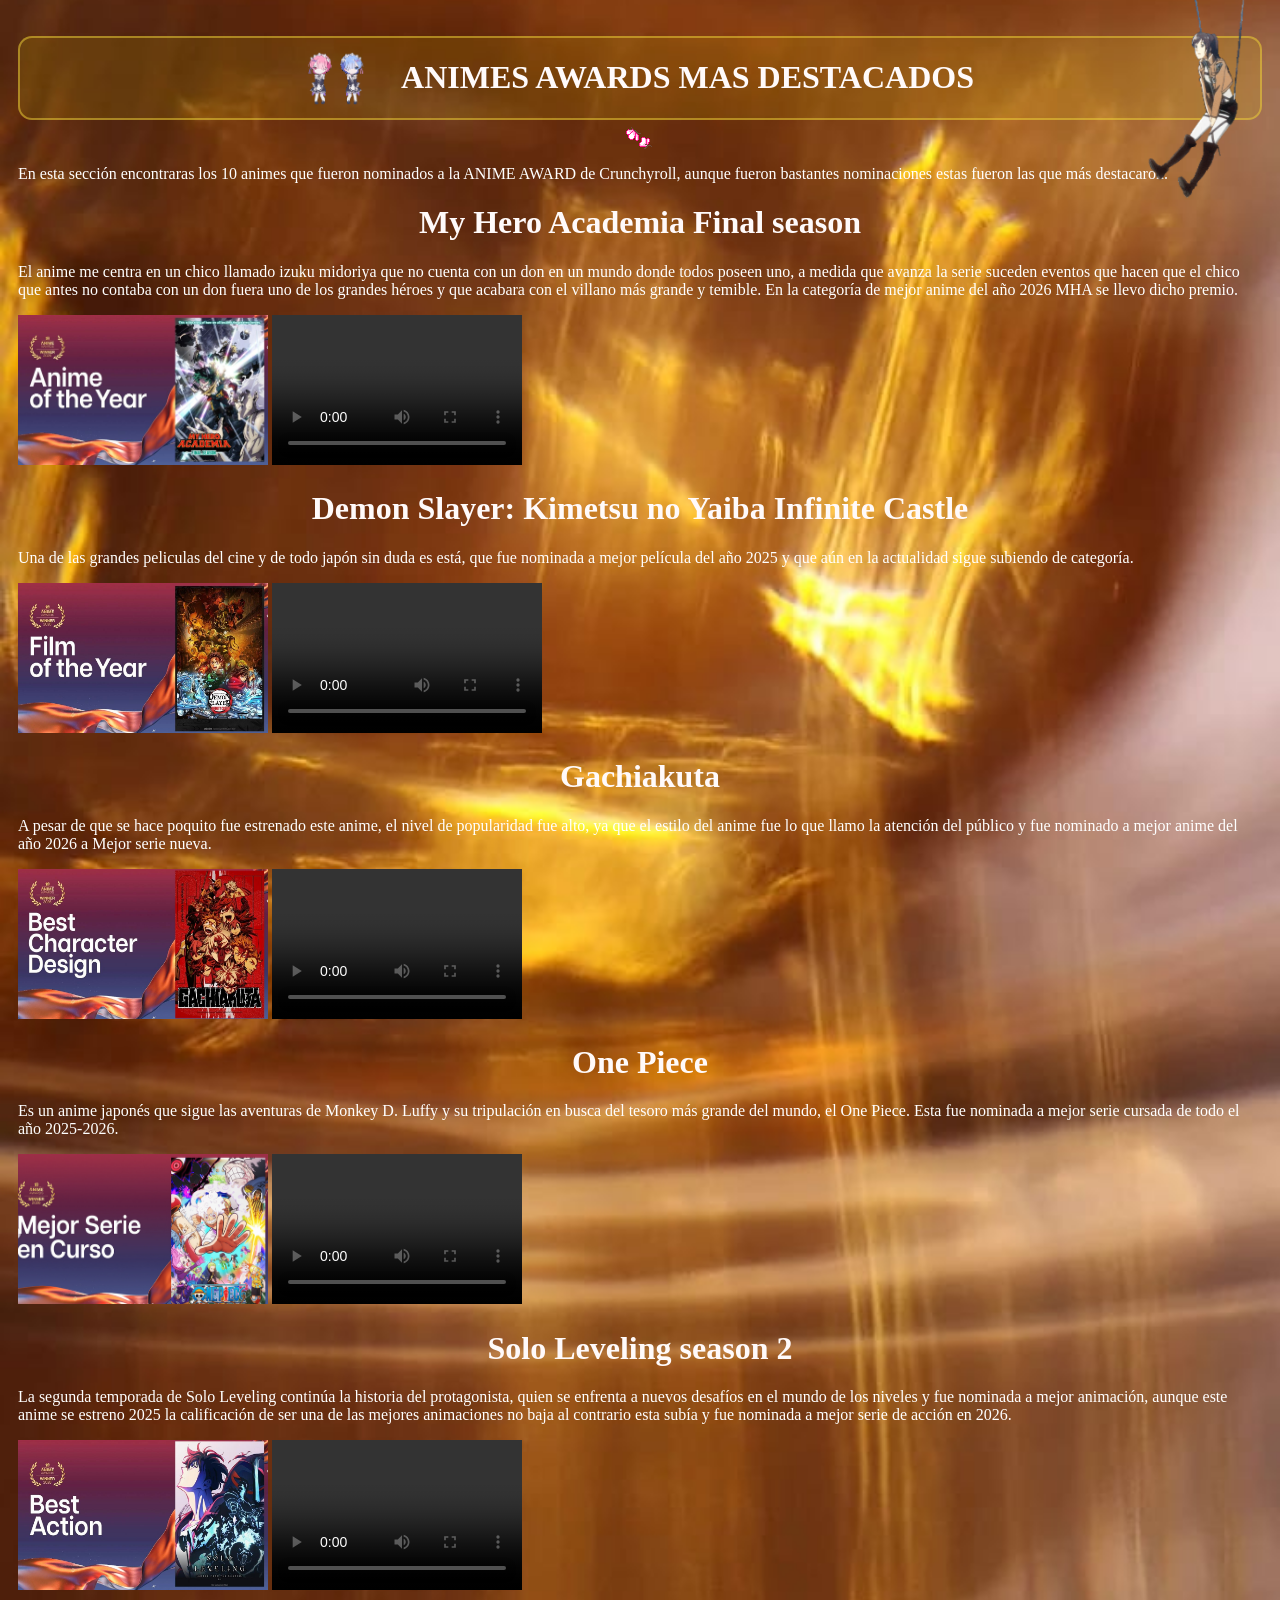
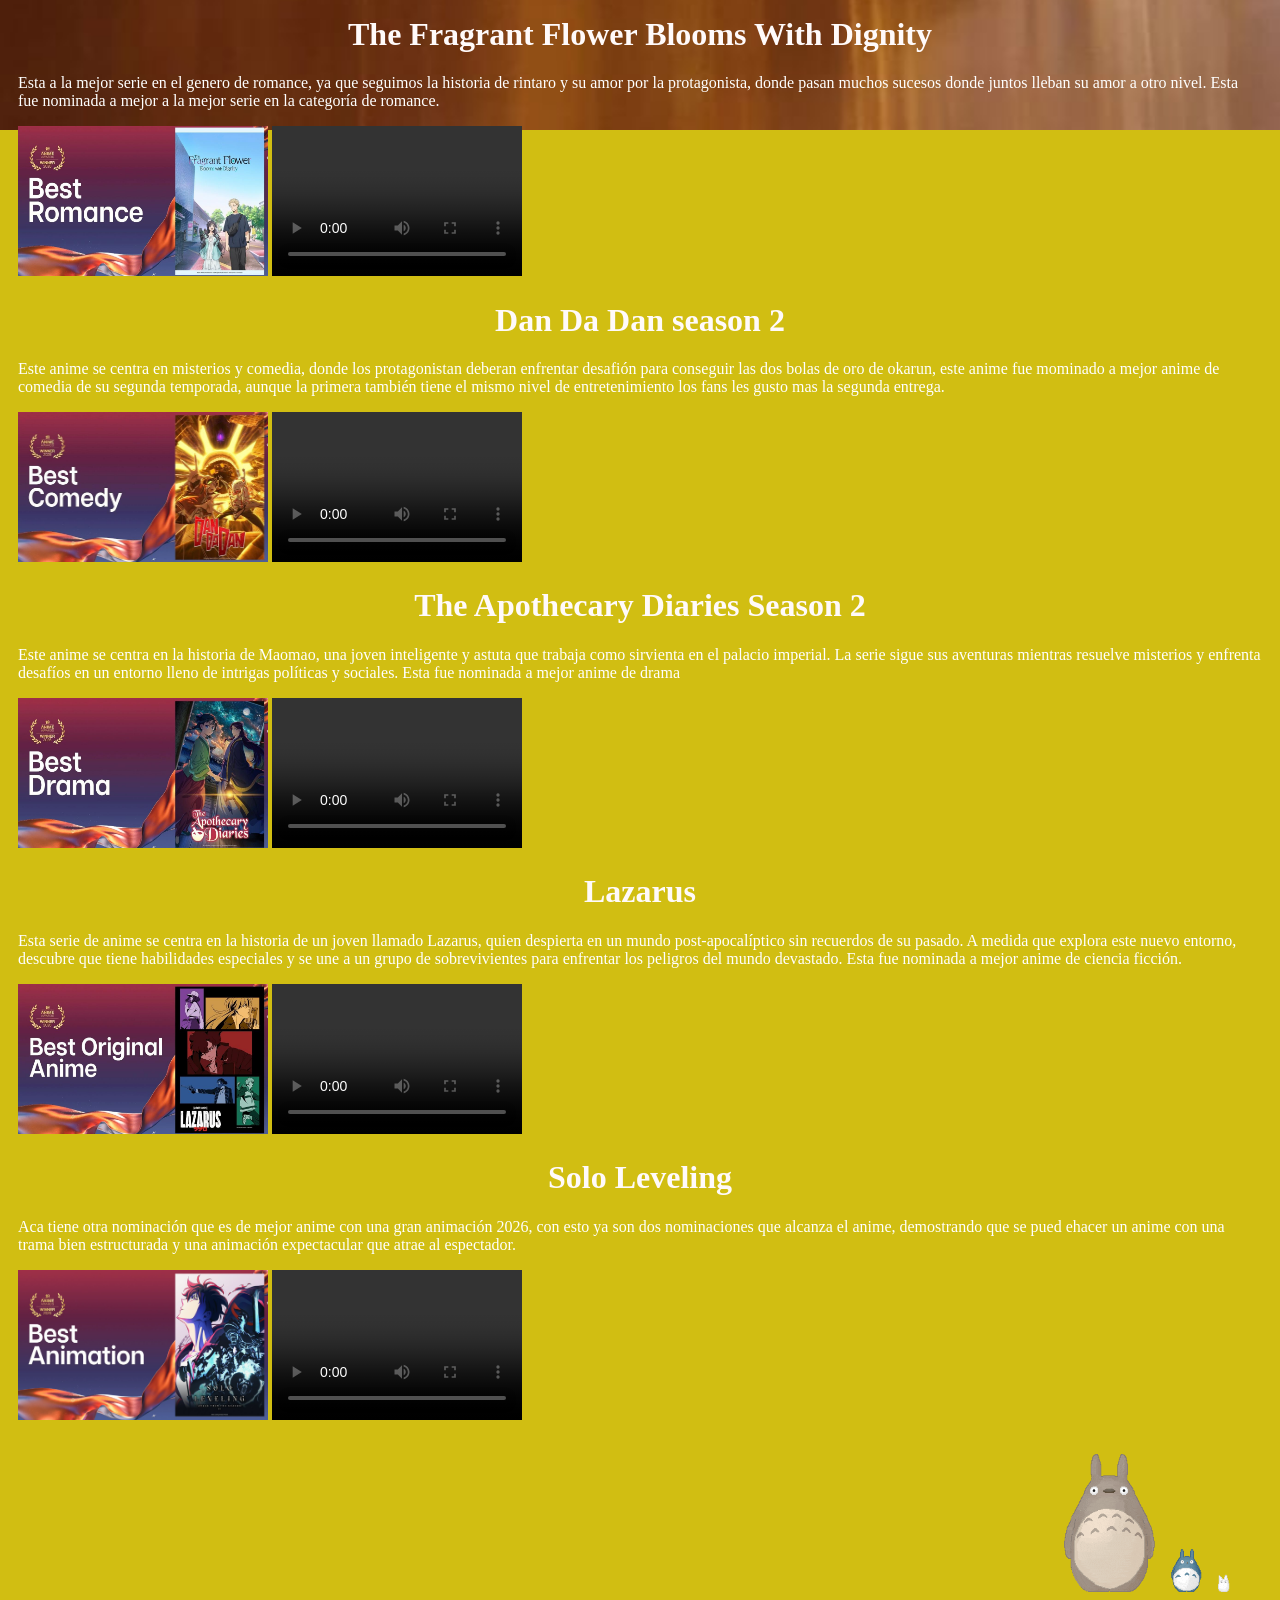
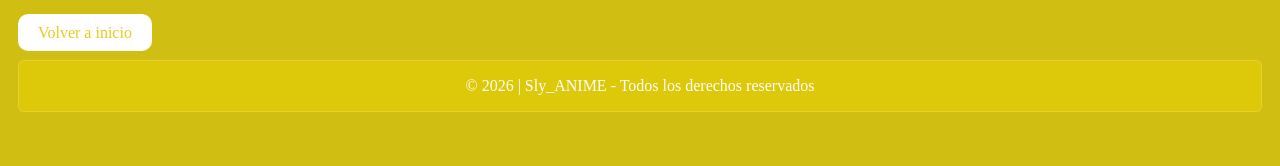
==== commit 9ba2f508: "finish" ====
--- a/Anime.html
+++ b/Anime.html
@@ -103,7 +103,11 @@
       <img src="totoro.gif" class="gif" style="display:block; margin-left: auto; margin-right: 0;">
        
        <a href="index.html" class="volver">Volver a inicio</a>
-     
+       <br>
+       <br>
+       <div class="autore">
+       <p> © 2026 | Sly_ANIME - Todos los derechos reservados</p>
+       </div>
       <br>
       <br>
 
--- a/style.css
+++ b/style.css
@@ -6,9 +6,10 @@
  background-image: url("fondo2.jpeg");
   background-repeat: no-repeat;
   background-size: cover;
-  background-color: rgb(145, 145, 145);
+  background-color: rgb(209, 190, 18);
   background-position: center center;
   padding: 10px;
+  background-attachment: fixed;
 
 
 }
@@ -21,9 +22,9 @@
 
 
 .volver {
-     text-decoration:white;
-    color: rgb(0, 0, 0);
-    background-color: rgb(248, 248, 248);
+     text-decoration:rgb(255, 255, 255);
+    color: rgb(233, 202, 30);
+    background-color: rgb(255, 255, 255);
     padding: 10px 20px;
     border-radius: 10px;
 }
@@ -85,6 +86,18 @@
     border-radius: 14px;
 }
 
+.autore {
+    position: sticky;
+    top: 0;
+    background-color: rgb(204, 154, 18);
+    display: flex;
+    gap: 10px;
+    background: rgba(228, 206, 7, 0.644); 
+    border: 1px solid rgba(237, 210, 58, 0.801); 
+    border-radius: 6px;
+    
+}
+
 @media (max-width: 600px) {
     .titan {
         width: 60px;
